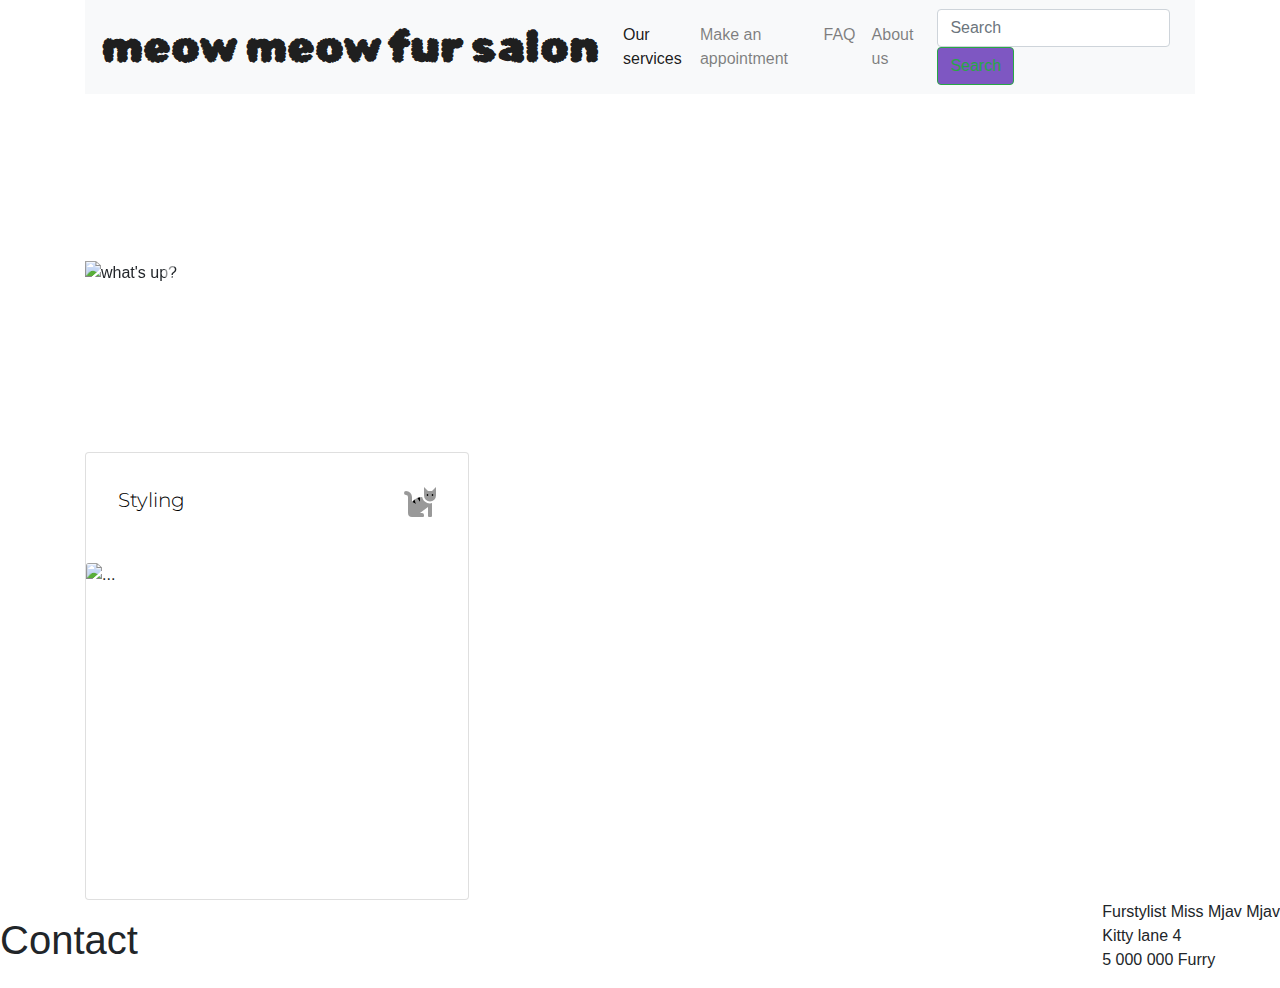
==== Fur salon-index.html @ 97cd06f6 "Add files via upload" ====
<!doctype html>
<html lang="en" xmlns="http://www.w3.org/1999/html" xmlns="http://www.w3.org/1999/html">
<head>
    <!-- Required meta tags -->
    <meta charset="utf-8">
    <meta name="viewport" content="width=device-width, initial-scale=1, shrink-to-fit=no">

    <!-- Bootstrap CSS -->
    <link rel="stylesheet" href="https://cdn.jsdelivr.net/npm/bootstrap@4.4.1/dist/css/bootstrap.min.css"
          integrity="sha384-Vkoo8x4CGsO3+Hhxv8T/Q5PaXtkKtu6ug5TOeNV6gBiFeWPGFN9MuhOf23Q9Ifjh" crossorigin="anonymous">
    <link rel="stylesheet" href="fur-salon.css" type="text/css">
    <link rel="preconnect" href="https://fonts.googleapis.com">
    <link rel="preconnect" href="https://fonts.gstatic.com" crossorigin>
    <link href="https://fonts.googleapis.com/css2?family=Red+Hat+Mono:wght@500&family=Rubik+Bubbles&display=swap"
          rel="stylesheet">
    <link rel="preconnect" href="https://fonts.googleapis.com">
    <link rel="preconnect" href="https://fonts.gstatic.com" crossorigin>
    <link href="https://fonts.googleapis.com/css2?family=Montserrat:ital,wght@0,100;0,200;0,300;0,400;0,500;0,600;0,700;0,800;1,100;1,200;1,300;1,400;1,500;1,600;1,700;1,800&display=swap"
          rel="stylesheet">

    <title>Meow meow fuur salon</title>
</head>
<body>
<div class="container">
    <nav class="navbar navbar-expand-lg navbar-light bg-light">
        <a class="navbar-brand logo " href="#">meow meow fur salon</a>
        <button class="navbar-toggler" type="button" data-toggle="collapse" data-target="#navbarSupportedContent"
                aria-controls="navbarSupportedContent" aria-expanded="false" aria-label="Toggle navigation">
            <span class="navbar-toggler-icon"></span>
        </button>

        <div class="collapse navbar-collapse" id="navbarSupportedContent">
            <ul class="navbar-nav flex-grow-1 justify-content-end mr-3">
                <li class="nav-item active">
                    <a class="nav-link" href="#"> Our services <span class="sr-only">(current)</span></a>
                </li>
                <li class="nav-item">
                    <a class="nav-link" href="#">Make an appointment</a>

                <li class="nav-item">
                    <a class="nav-link " href="#" tabindex="-1" aria-disabled="true">FAQ</a>

                </li>
                <li class="nav-item">
                    <a class="nav-link " href="#" tabindex="-1" aria-disabled="true">About us</a>
                </li>
            </ul>
            <form class="form-inline my-2 my-lg-0">
                <input class="form-control mr-sm-2" type="search" placeholder="Search" aria-label="Search">
                <button class="btn btn-outline-success my-2 my-sm-0 button-search" type="submit">Search</button>
            </form>
        </div>
    </nav>
    <div id="carouselExampleIndicators" class="carousel slide" data-ride="carousel">
        <ol class="carousel-indicators">
            <li data-target="#carouselExampleIndicators" data-slide-to="0" class="active"></li>
            <li data-target="#carouselExampleIndicators" data-slide-to="1"></li>
            <li data-target="#carouselExampleIndicators" data-slide-to="2"></li>
            <li data-target="#carouselExampleIndicators" data-slide-to="3"></li>
        </ol>
        <div class="carousel-inner">
            <div class="carousel-item active">
                <img src="https://images.unsplash.com/photo-1591871937573-74dbba515c4c?ixlib=rb-1.2.1&ixid=MnwxMjA3fDB8MHxleHBsb3JlLWZlZWR8NXx8fGVufDB8fHx8&auto=format&fit=crop&w=500&q=60"
                     class="d-block w-100" alt="what's up?">
            </div>
            <div class="carousel-item">
                <img src="https://images.unsplash.com/photo-1600489601447-81ce0b723d44?ixlib=rb-1.2.1&ixid=MnwxMjA3fDB8MHxwaG90by1wYWdlfHx8fGVufDB8fHx8&auto=format&fit=crop&w=1740&q=80"
                     class="d-block w-100" alt="kitten searching">
            </div>
            <div class="carousel-item">
                <img src="https://images.unsplash.com/photo-1513977055326-8ae6272d90a7?ixlib=rb-1.2.1&ixid=MnwxMjA3fDB8MHxleHBsb3JlLWZlZWR8MjB8fHxlbnwwfHx8fA%3D%3D&auto=format&fit=crop&w=500&q=60"
                     class="d-block w-100" alt="kitten at play">
            </div>
            <div class="carousel-item">
                <img src="https://images.unsplash.com/photo-1557166984-b00337652c94?ixlib=rb-1.2.1&ixid=MnwxMjA3fDB8MHxleHBsb3JlLWZlZWR8MTl8fHxlbnwwfHx8fA%3D%3D&auto=format&fit=crop&w=500&q=60"
                     class="d-block w-100" alt="grandiose kitten">
            </div>
        </div>
        <a class="carousel-control-prev" href="#carouselExampleIndicators" role="button" data-slide="prev">
            <span class="carousel-control-prev-icon" aria-hidden="true"></span>
            <span class="sr-only">Previous</span>
        </a>
        <a class="carousel-control-next" href="#carouselExampleIndicators" role="button" data-slide="next">
            <span class="carousel-control-next-icon" aria-hidden="true"></span>
            <span class="sr-only">Next</span>
        </a>
    </div>

    <div class="d-flex background">
        <div class="card" style="width: 24rem; height: 28rem;">
            <div class="d-flex justify-content-between card-services"><p class="card-text-header">Styling</p>
                <span class="icon d-flex justify-content-between"><svg xmlns="http://www.w3.org/2000/svg"
                                                                       viewBox="0 0 512 512"><!-- Font Awesome Pro 5.15.4 by @fontawesome - https://fontawesome.com License - https://fontawesome.com/license (Commercial License) --><defs><style>.fa-secondary {
                    opacity: .4
                }</style></defs><path
                        d="M448 96h-64l-64-64v134.4a96 96 0 0 0 192 0V32zm-72 80a16 16 0 1 1 16-16 16 16 0 0 1-16 16zm80 0a16 16 0 1 1 16-16 16 16 0 0 1-16 16zm-165.41 16a204.07 204.07 0 0 0-34.59 2.89V272l-43.15-64.73a183.93 183.93 0 0 0-44.37 26.17L192 304l-60.94-30.47L128 272v-80a96.1 96.1 0 0 0-96-96 32 32 0 0 0 0 64 32 32 0 0 1 32 32v256a64.06 64.06 0 0 0 64 64h176a16 16 0 0 0 16-16v-16a32 32 0 0 0-32-32h-32l128-96v144a16 16 0 0 0 16 16h32a16 16 0 0 0 16-16V289.86a126.78 126.78 0 0 1-32 4.54c-61.81 0-113.52-44.05-125.41-102.4z"
                        class="fa-secondary"/><path
                        d="M376 144a16 16 0 1 0 16 16 16 16 0 0 0-16-16zm80 0a16 16 0 1 0 16 16 16 16 0 0 0-16-16zM131.06 273.53L192 304l-23.52-70.56a192.06 192.06 0 0 0-37.42 40.09zM256 272v-77.11a198.62 198.62 0 0 0-43.15 12.38z"
                        class="fa-primary"/></svg>
            </span>
            </div>
            <img src="https://images.unsplash.com/photo-1526336024174-e58f5cdd8e13?ixlib=rb-1.2.1&ixid=MnwxMjA3fDB8MHxwaG90by1wYWdlfHx8fGVufDB8fHx8&auto=format&fit=crop&w=774&q=80"
                 class="card-img-top" alt="...">
        </div>

    </div>
</div>
</div>
<div class="footer d-flex">
    <h1>Contact</h1>
    <p>Furstylist Miss Mjav Mjav<br>
        Kitty lane 4<br>
        5 000 000 Furry
    </p>
</div>
</div>

<script src="https://code.jquery.com/jquery-3.4.1.slim.min.js"
        integrity="sha384-J6qa4849blE2+poT4WnyKhv5vZF5SrPo0iEjwBvKU7imGFAV0wwj1yYfoRSJoZ+n"
        crossorigin="anonymous"></script>
<script src="https://cdn.jsdelivr.net/npm/popper.js@1.16.0/dist/umd/popper.min.js"
        integrity="sha384-Q6E9RHvbIyZFJoft+2mJbHaEWldlvI9IOYy5n3zV9zzTtmI3UksdQRVvoxMfooAo"
        crossorigin="anonymous"></script>
<script src="https://cdn.jsdelivr.net/npm/bootstrap@4.4.1/dist/js/bootstrap.min.js"
        integrity="sha384-wfSDF2E50Y2D1uUdj0O3uMBJnjuUD4Ih7YwaYd1iqfktj0Uod8GCExl3Og8ifwB6"
        crossorigin="anonymous"></script>
</body>
</html>
---- fur-salon.css ----
:root{
    --main bg-color: violet;
}
.container {
    height: 100vh;
    display: flex;
    flex-direction: column;
    justify-content: space-between;
}
.logo{
    font-family: "Rubik Bubbles";
    font-size: 45px;
}
.button-search{
    background-color: #7E57C2;
}
.background{
    background-color: var(--main bg-color);
}
.card-text-header{
    font-family: Montserrat, sans-serif;
    font-weight: 300;
    font-size: 20px;
    color: black;
}
.card-services{
    padding: 2rem;
}
.icon{
    width: 2rem;
    height: 2rem;
}
.footer {
    display: flex;
    justify-content: space-between;
    align-content: space-around;
    align-items: center;
}
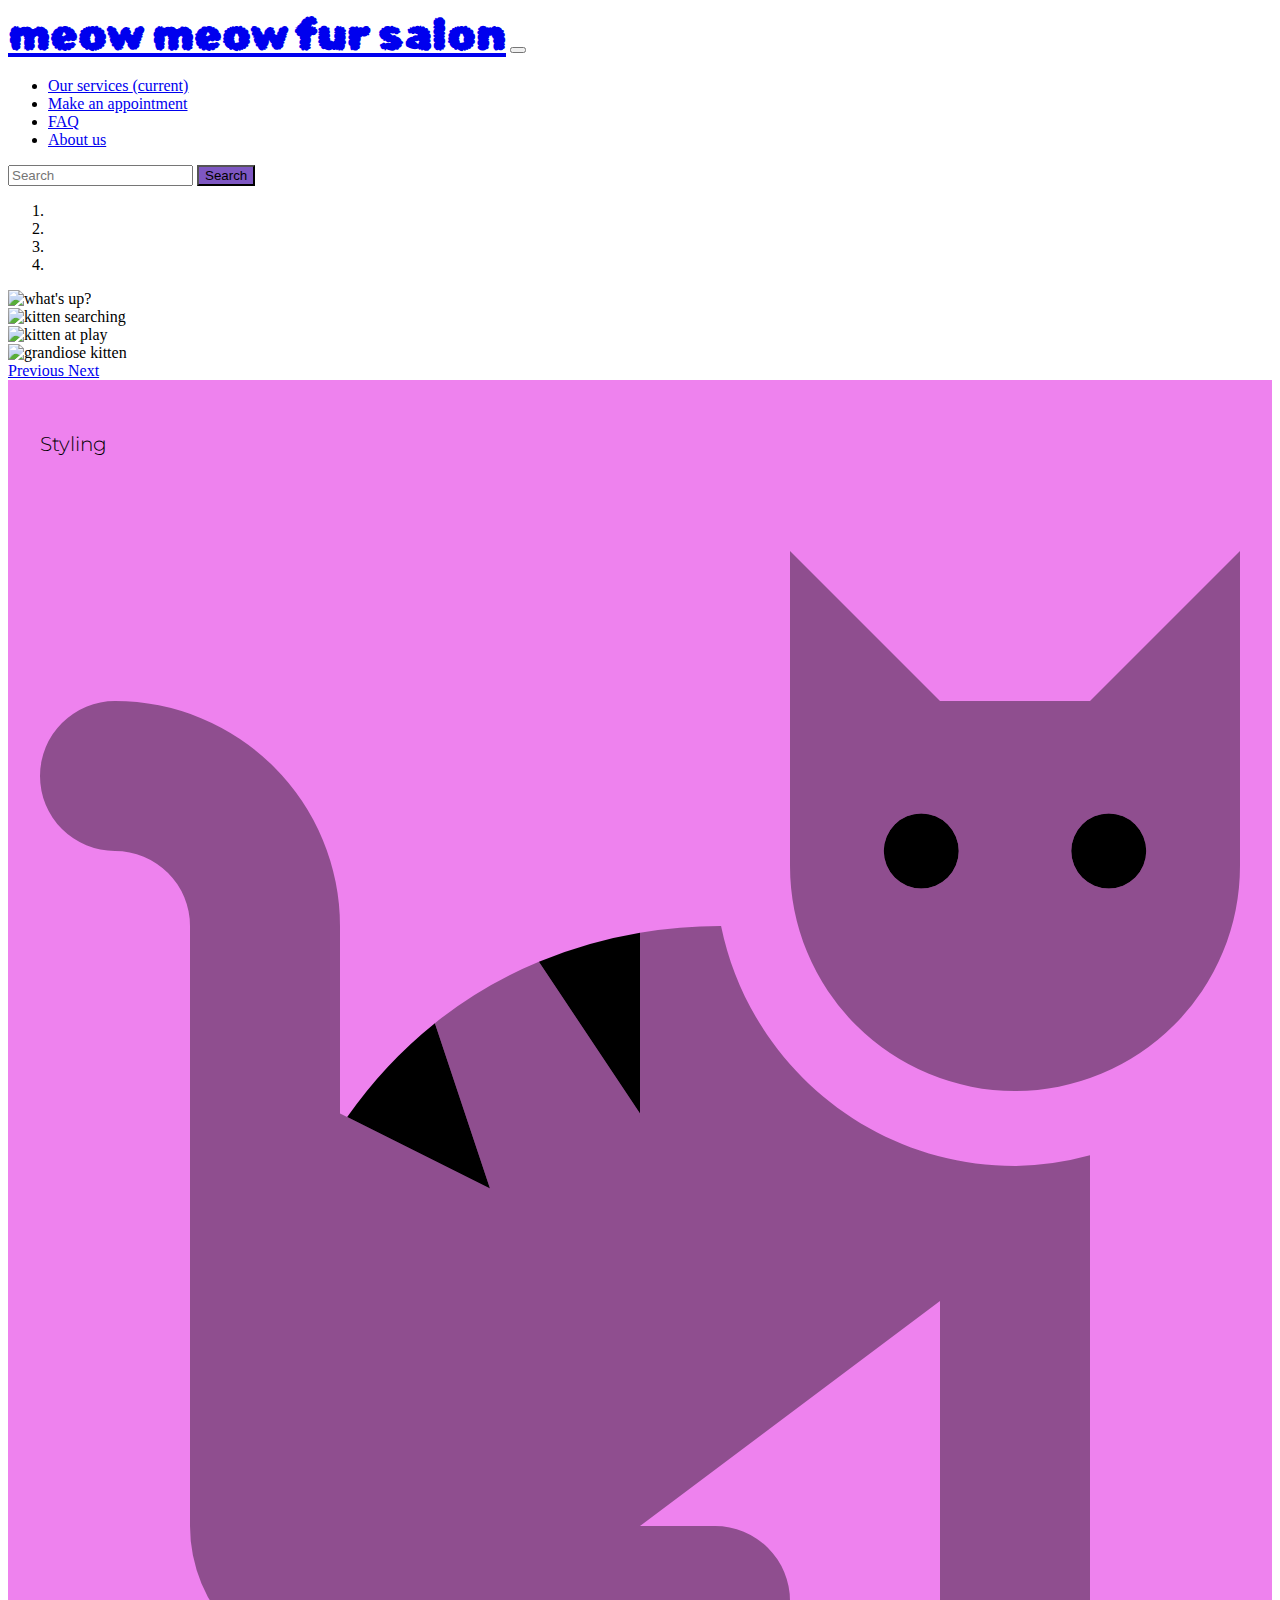
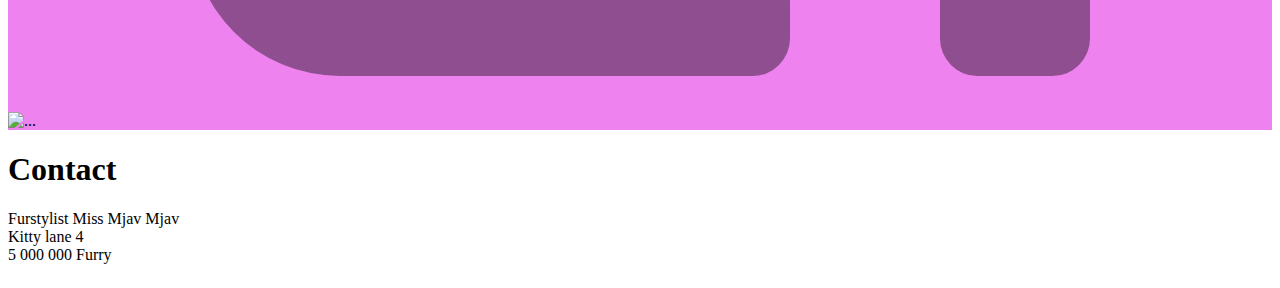
==== commit fbe18423: "Refactored CSS containers and updated bootstrap" ====
--- a/Fur salon-index.html
+++ b/Fur salon-index.html
@@ -6,8 +6,8 @@
     <meta name="viewport" content="width=device-width, initial-scale=1, shrink-to-fit=no">
 
     <!-- Bootstrap CSS -->
-    <link rel="stylesheet" href="https://cdn.jsdelivr.net/npm/bootstrap@4.4.1/dist/css/bootstrap.min.css"
-          integrity="sha384-Vkoo8x4CGsO3+Hhxv8T/Q5PaXtkKtu6ug5TOeNV6gBiFeWPGFN9MuhOf23Q9Ifjh" crossorigin="anonymous">
+    <link href="https://cdn.jsdelivr.net/npm/bootstrap@5.1.3/dist/css/bootstrap.min.css" rel="stylesheet" integrity="sha384-1BmE4kWBq78iYhFldvKuhfTAU6auU8tT94WrHftjDbrCEXSU1oBoqyl2QvZ6jIW3" crossorigin="anonymous">
+
     <link rel="stylesheet" href="fur-salon.css" type="text/css">
     <link rel="preconnect" href="https://fonts.googleapis.com">
     <link rel="preconnect" href="https://fonts.gstatic.com" crossorigin>
@@ -28,7 +28,6 @@
                 aria-controls="navbarSupportedContent" aria-expanded="false" aria-label="Toggle navigation">
             <span class="navbar-toggler-icon"></span>
         </button>
-
         <div class="collapse navbar-collapse" id="navbarSupportedContent">
             <ul class="navbar-nav flex-grow-1 justify-content-end mr-3">
                 <li class="nav-item active">
@@ -51,6 +50,8 @@
             </form>
         </div>
     </nav>
+</div>
+<div class="container">
     <div id="carouselExampleIndicators" class="carousel slide" data-ride="carousel">
         <ol class="carousel-indicators">
             <li data-target="#carouselExampleIndicators" data-slide-to="0" class="active"></li>
@@ -85,9 +86,10 @@
             <span class="sr-only">Next</span>
         </a>
     </div>
-
+</div>
+<div class="container">
     <div class="d-flex background">
-        <div class="card" style="width: 24rem; height: 28rem;">
+        <div class="card" style="">
             <div class="d-flex justify-content-between card-services"><p class="card-text-header">Styling</p>
                 <span class="icon d-flex justify-content-between"><svg xmlns="http://www.w3.org/2000/svg"
                                                                        viewBox="0 0 512 512"><!-- Font Awesome Pro 5.15.4 by @fontawesome - https://fontawesome.com License - https://fontawesome.com/license (Commercial License) --><defs><style>.fa-secondary {
@@ -97,7 +99,7 @@
                         class="fa-secondary"/><path
                         d="M376 144a16 16 0 1 0 16 16 16 16 0 0 0-16-16zm80 0a16 16 0 1 0 16 16 16 16 0 0 0-16-16zM131.06 273.53L192 304l-23.52-70.56a192.06 192.06 0 0 0-37.42 40.09zM256 272v-77.11a198.62 198.62 0 0 0-43.15 12.38z"
                         class="fa-primary"/></svg>
-            </span>
+                </span>
             </div>
             <img src="https://images.unsplash.com/photo-1526336024174-e58f5cdd8e13?ixlib=rb-1.2.1&ixid=MnwxMjA3fDB8MHxwaG90by1wYWdlfHx8fGVufDB8fHx8&auto=format&fit=crop&w=774&q=80"
                  class="card-img-top" alt="...">
@@ -105,14 +107,16 @@
 
     </div>
 </div>
-</div>
-<div class="footer d-flex">
-    <h1>Contact</h1>
-    <p>Furstylist Miss Mjav Mjav<br>
-        Kitty lane 4<br>
-        5 000 000 Furry
-    </p>
-</div>
+<div class="footer">
+    <div class="container">
+        <div class="d-flex justify-content-between">
+            <h1>Contact</h1>
+            <p>Furstylist Miss Mjav Mjav<br>
+                Kitty lane 4<br>
+                5 000 000 Furry
+            </p>
+        </div>
+    </div>
 </div>
 
 <script src="https://code.jquery.com/jquery-3.4.1.slim.min.js"
@@ -125,4 +129,4 @@
         integrity="sha384-wfSDF2E50Y2D1uUdj0O3uMBJnjuUD4Ih7YwaYd1iqfktj0Uod8GCExl3Og8ifwB6"
         crossorigin="anonymous"></script>
 </body>
-</html>+</html>
--- a/fur-salon.css
+++ b/fur-salon.css
@@ -1,21 +1,23 @@
 :root{
-    --main bg-color: violet;
+    --main-bg-color: violet;
 }
-.container {
-    height: 100vh;
-    display: flex;
-    flex-direction: column;
-    justify-content: space-between;
-}
+
+/*.container {*/
+/*    height: 100vh;*/
+/*    display: flex;*/
+/*    flex-direction: column;*/
+/*    justify-content: space-between;*/
+/*}*/
+
 .logo{
-    font-family: "Rubik Bubbles";
+    font-family: "Rubik Bubbles", serif;
     font-size: 45px;
 }
 .button-search{
     background-color: #7E57C2;
 }
 .background{
-    background-color: var(--main bg-color);
+    background-color: var(--main-bg-color);
 }
 .card-text-header{
     font-family: Montserrat, sans-serif;
@@ -35,4 +37,8 @@
     justify-content: space-between;
     align-content: space-around;
     align-items: center;
-}+}
+.card-img-top {
+    width: 24rem;
+    height: 28rem;
+}
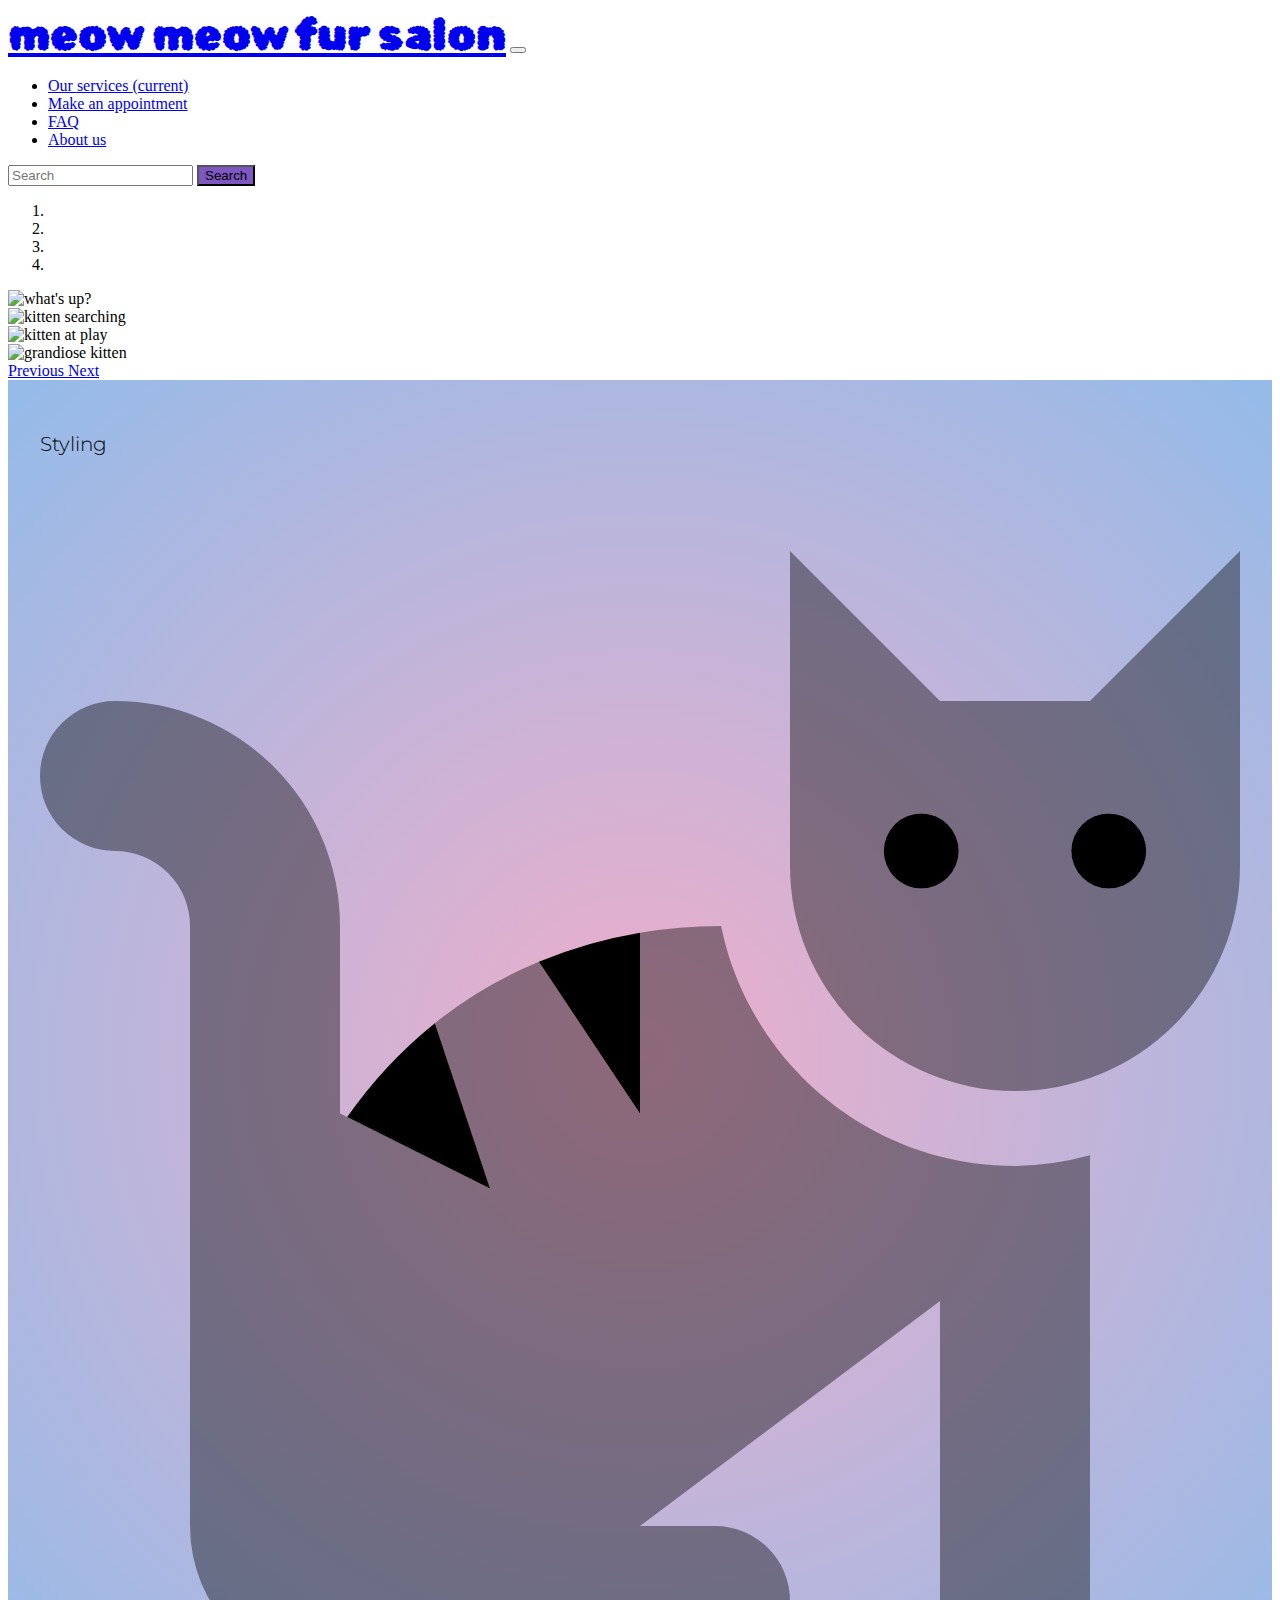
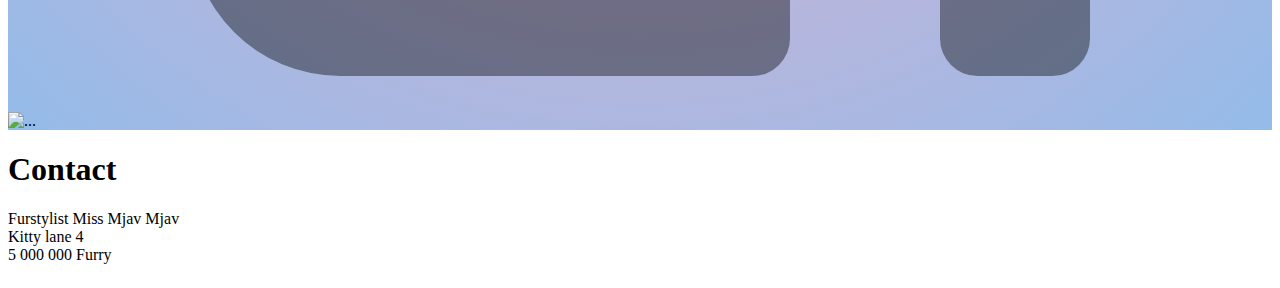
==== commit 9b6487df: "edited background color" ====
--- a/Fur salon-index.html
+++ b/Fur salon-index.html
@@ -6,7 +6,8 @@
     <meta name="viewport" content="width=device-width, initial-scale=1, shrink-to-fit=no">
 
     <!-- Bootstrap CSS -->
-    <link href="https://cdn.jsdelivr.net/npm/bootstrap@5.1.3/dist/css/bootstrap.min.css" rel="stylesheet" integrity="sha384-1BmE4kWBq78iYhFldvKuhfTAU6auU8tT94WrHftjDbrCEXSU1oBoqyl2QvZ6jIW3" crossorigin="anonymous">
+    <link href="https://cdn.jsdelivr.net/npm/bootstrap@5.1.3/dist/css/bootstrap.min.css" rel="stylesheet"
+          integrity="sha384-1BmE4kWBq78iYhFldvKuhfTAU6auU8tT94WrHftjDbrCEXSU1oBoqyl2QvZ6jIW3" crossorigin="anonymous">
 
     <link rel="stylesheet" href="fur-salon.css" type="text/css">
     <link rel="preconnect" href="https://fonts.googleapis.com">
@@ -21,7 +22,7 @@
     <title>Meow meow fuur salon</title>
 </head>
 <body>
-<div class="container">
+<div class="container-fluid">
     <nav class="navbar navbar-expand-lg navbar-light bg-light">
         <a class="navbar-brand logo " href="#">meow meow fur salon</a>
         <button class="navbar-toggler" type="button" data-toggle="collapse" data-target="#navbarSupportedContent"
@@ -87,8 +88,8 @@
         </a>
     </div>
 </div>
-<div class="container">
-    <div class="d-flex background">
+<div class="container-fluid background">
+    <div class="d-flex">
         <div class="card" style="">
             <div class="d-flex justify-content-between card-services"><p class="card-text-header">Styling</p>
                 <span class="icon d-flex justify-content-between"><svg xmlns="http://www.w3.org/2000/svg"
@@ -107,7 +108,7 @@
 
     </div>
 </div>
-<div class="footer">
+<div class="footer bg-success">
     <div class="container">
         <div class="d-flex justify-content-between">
             <h1>Contact</h1>
--- a/fur-salon.css
+++ b/fur-salon.css
@@ -1,4 +1,4 @@
-:root{
+:root {
     --main-bg-color: violet;
 }
 
@@ -9,35 +9,43 @@
 /*    justify-content: space-between;*/
 /*}*/
 
-.logo{
+.logo {
     font-family: "Rubik Bubbles", serif;
     font-size: 45px;
 }
-.button-search{
+
+.button-search {
     background-color: #7E57C2;
 }
-.background{
-    background-color: var(--main-bg-color);
+
+.background {
+    background: rgb(238, 174, 202);
+    background: radial-gradient(circle, rgba(238, 174, 202, 1) 0%, rgba(148, 187, 233, 1) 100%);
 }
-.card-text-header{
+
+.card-text-header {
     font-family: Montserrat, sans-serif;
     font-weight: 300;
     font-size: 20px;
     color: black;
 }
-.card-services{
+
+.card-services {
     padding: 2rem;
 }
-.icon{
+
+.icon {
     width: 2rem;
     height: 2rem;
 }
+
 .footer {
     display: flex;
     justify-content: space-between;
     align-content: space-around;
     align-items: center;
 }
+
 .card-img-top {
     width: 24rem;
     height: 28rem;
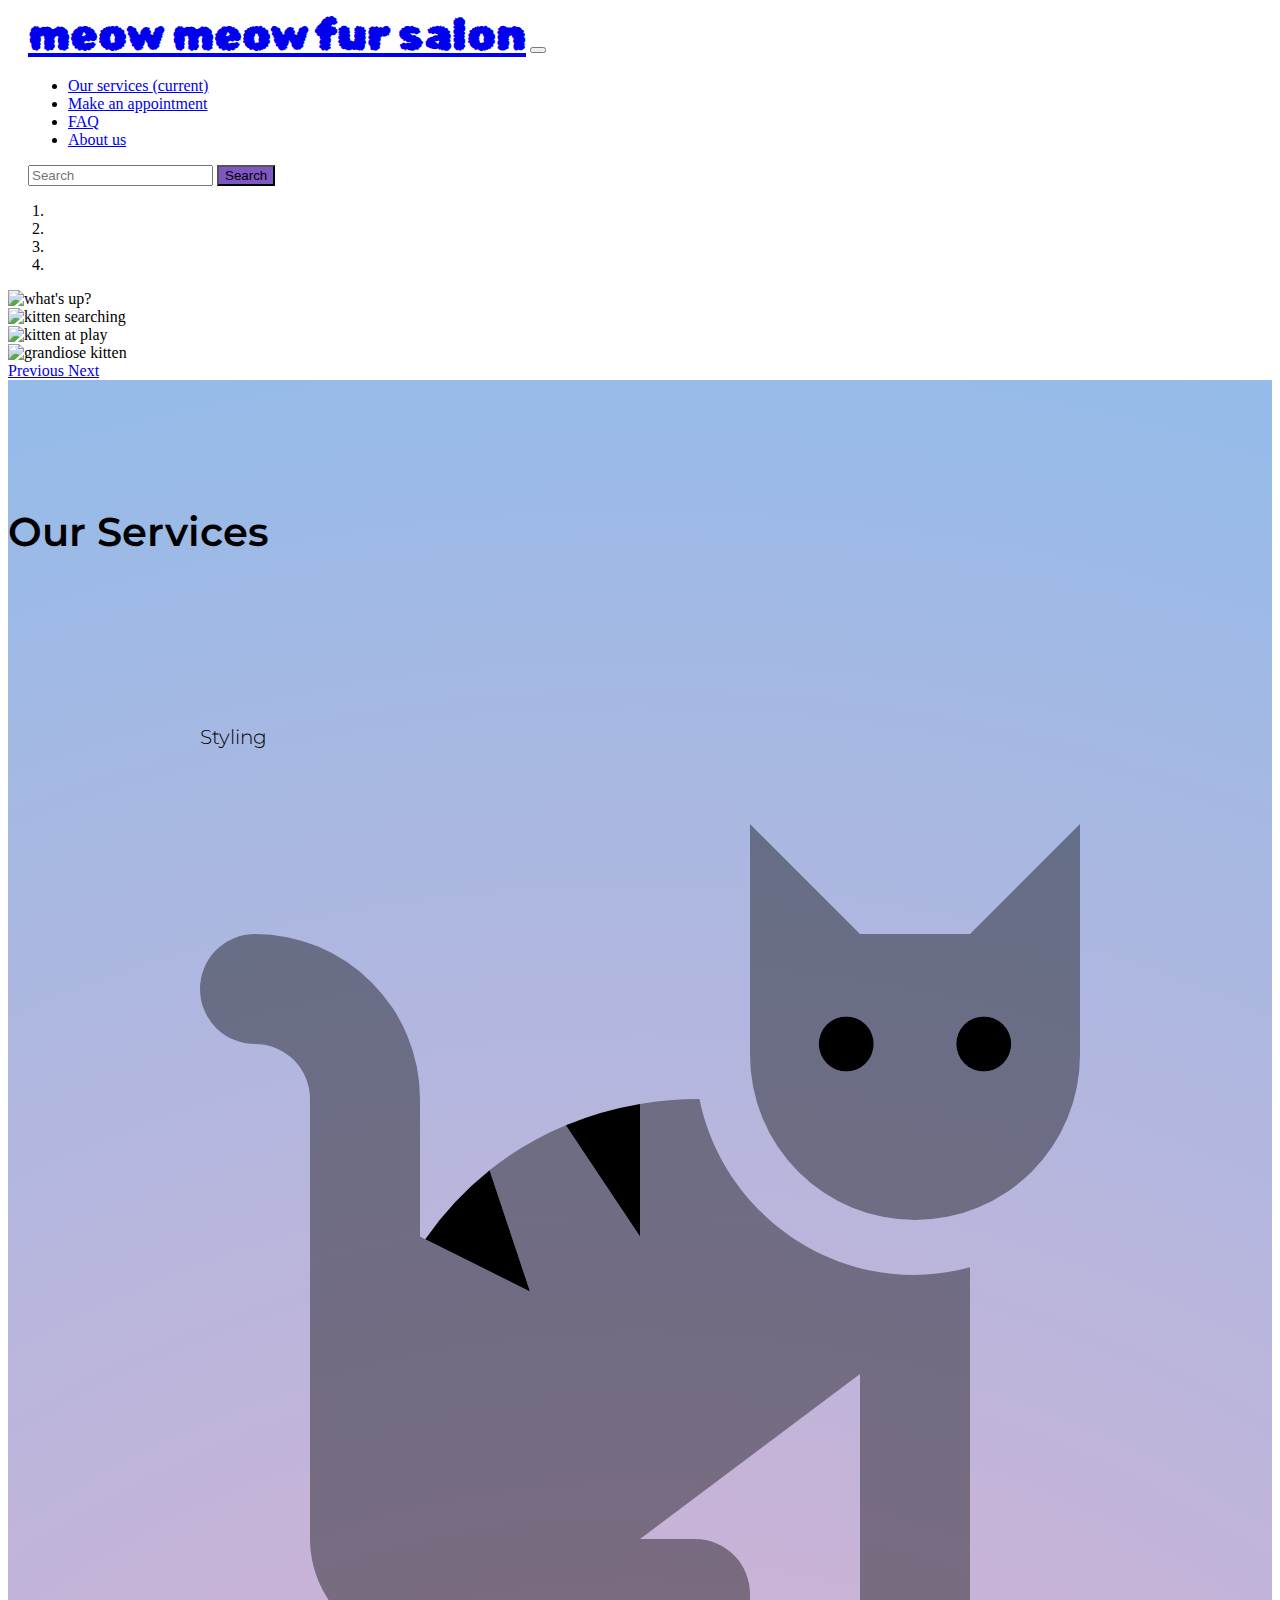
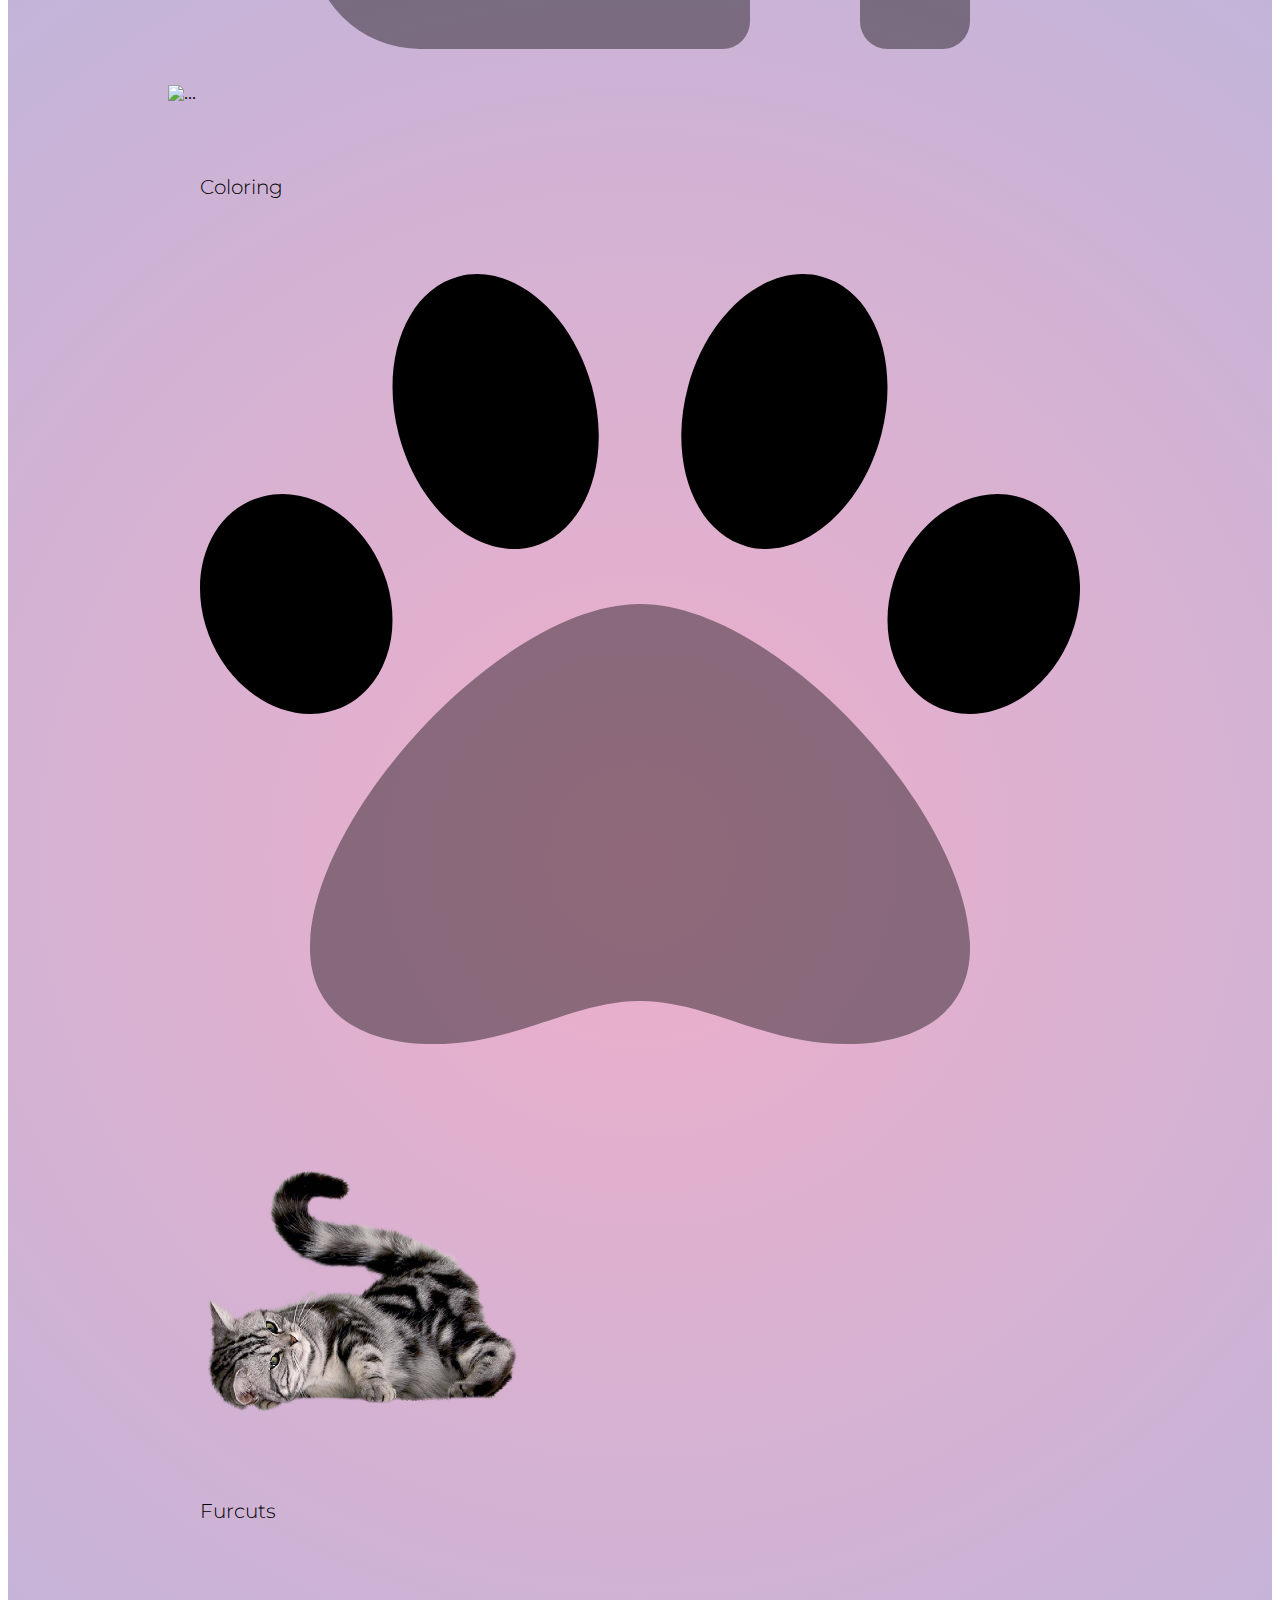
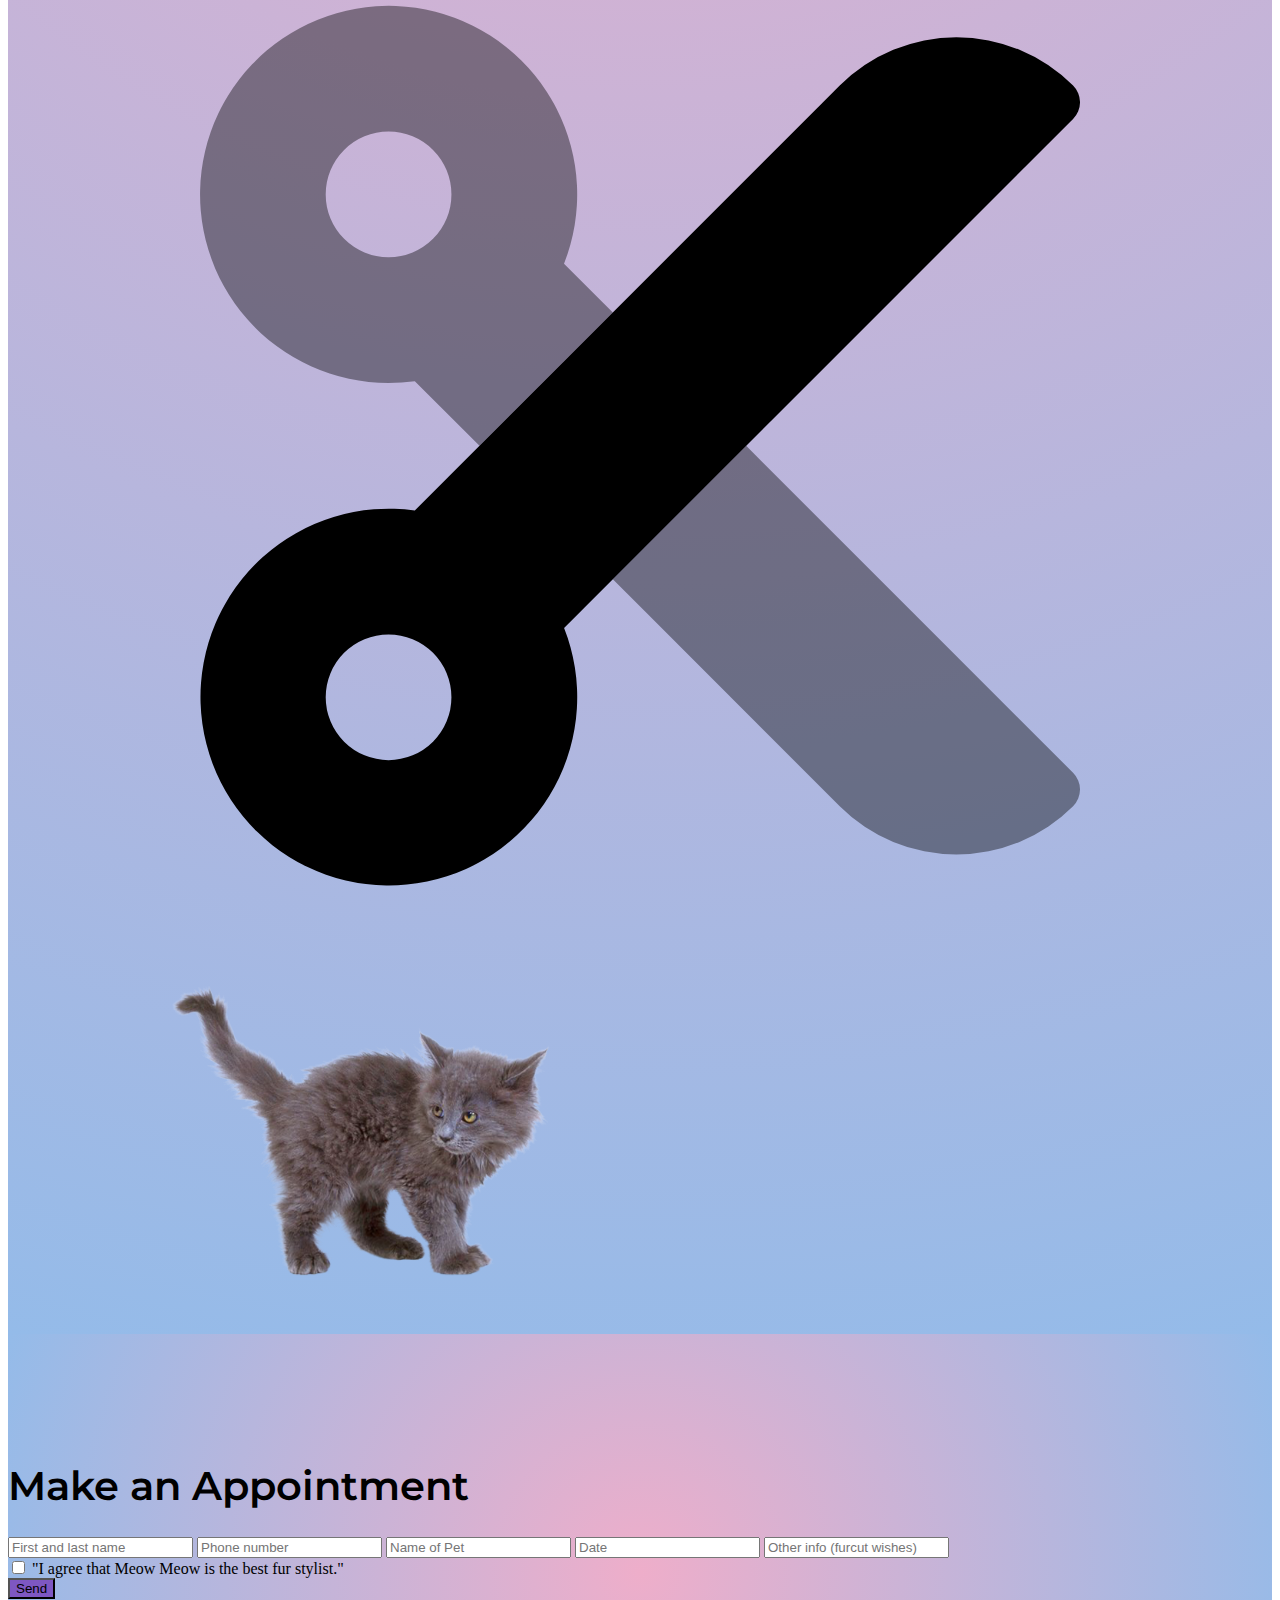
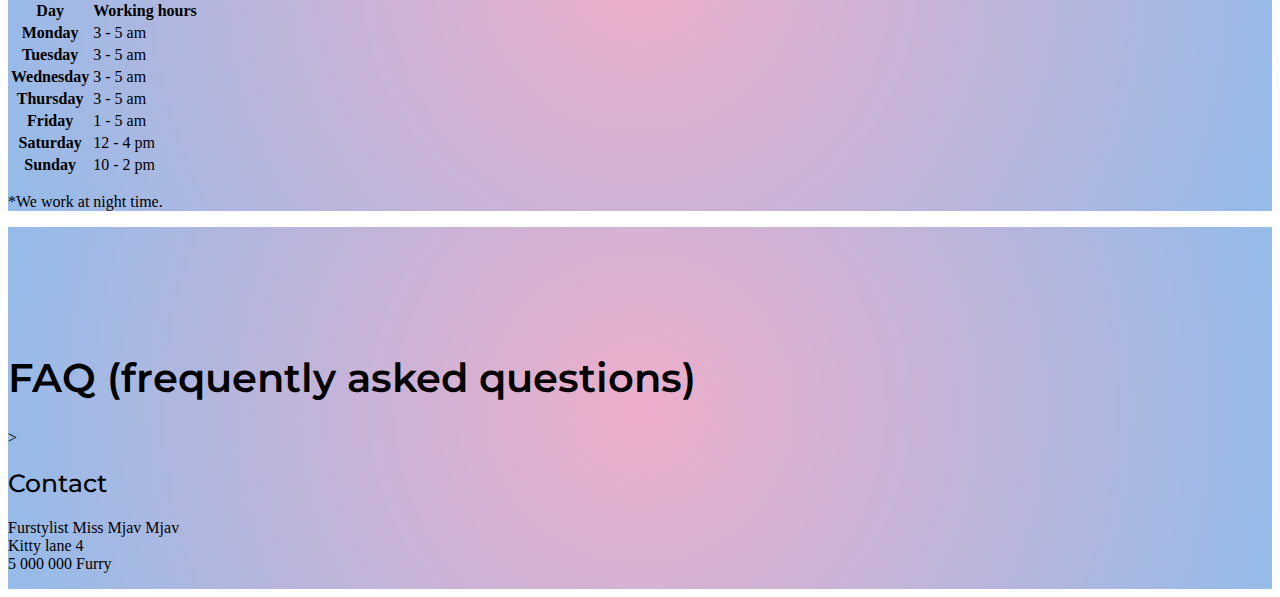
==== commit 753b9d86: "For inspection" ====
--- a/Fur salon-index.html
+++ b/Fur salon-index.html
@@ -23,7 +23,7 @@
 </head>
 <body>
 <div class="container-fluid">
-    <nav class="navbar navbar-expand-lg navbar-light bg-light">
+    <nav class="navbar navbar-expand-lg navbar-light bg-light navbar-custom">
         <a class="navbar-brand logo " href="#">meow meow fur salon</a>
         <button class="navbar-toggler" type="button" data-toggle="collapse" data-target="#navbarSupportedContent"
                 aria-controls="navbarSupportedContent" aria-expanded="false" aria-label="Toggle navigation">
@@ -45,14 +45,14 @@
                     <a class="nav-link " href="#" tabindex="-1" aria-disabled="true">About us</a>
                 </li>
             </ul>
-            <form class="form-inline my-2 my-lg-0">
+            <form class="form-inline my-2 my-lg-0 d-flex">
                 <input class="form-control mr-sm-2" type="search" placeholder="Search" aria-label="Search">
                 <button class="btn btn-outline-success my-2 my-sm-0 button-search" type="submit">Search</button>
             </form>
         </div>
     </nav>
 </div>
-<div class="container">
+<div class="">
     <div id="carouselExampleIndicators" class="carousel slide" data-ride="carousel">
         <ol class="carousel-indicators">
             <li data-target="#carouselExampleIndicators" data-slide-to="0" class="active"></li>
@@ -89,8 +89,11 @@
     </div>
 </div>
 <div class="container-fluid background">
-    <div class="d-flex">
-        <div class="card" style="">
+    <div class="d-flex justify-content-center" style="padding-top: 100px">
+        <h1 class="header-text">Our Services</h1>
+    </div>
+    <div class="d-flex justify-content-between align-items-top our-services">
+        <div class="card" style="padding: 10px">
             <div class="d-flex justify-content-between card-services"><p class="card-text-header">Styling</p>
                 <span class="icon d-flex justify-content-between"><svg xmlns="http://www.w3.org/2000/svg"
                                                                        viewBox="0 0 512 512"><!-- Font Awesome Pro 5.15.4 by @fontawesome - https://fontawesome.com License - https://fontawesome.com/license (Commercial License) --><defs><style>.fa-secondary {
@@ -102,32 +105,134 @@
                         class="fa-primary"/></svg>
                 </span>
             </div>
-            <img src="https://images.unsplash.com/photo-1526336024174-e58f5cdd8e13?ixlib=rb-1.2.1&ixid=MnwxMjA3fDB8MHxwaG90by1wYWdlfHx8fGVufDB8fHx8&auto=format&fit=crop&w=774&q=80"
+            <img src="images/2cd43b_a8d30d3b48ed429691669d831da0832c_mv2_d_2138_1959_s_2.png"
                  class="card-img-top" alt="...">
         </div>
-
-    </div>
-</div>
-<div class="footer bg-success">
-    <div class="container">
-        <div class="d-flex justify-content-between">
-            <h1>Contact</h1>
-            <p>Furstylist Miss Mjav Mjav<br>
-                Kitty lane 4<br>
-                5 000 000 Furry
-            </p>
-        </div>
-    </div>
-</div>
-
-<script src="https://code.jquery.com/jquery-3.4.1.slim.min.js"
-        integrity="sha384-J6qa4849blE2+poT4WnyKhv5vZF5SrPo0iEjwBvKU7imGFAV0wwj1yYfoRSJoZ+n"
-        crossorigin="anonymous"></script>
-<script src="https://cdn.jsdelivr.net/npm/popper.js@1.16.0/dist/umd/popper.min.js"
-        integrity="sha384-Q6E9RHvbIyZFJoft+2mJbHaEWldlvI9IOYy5n3zV9zzTtmI3UksdQRVvoxMfooAo"
-        crossorigin="anonymous"></script>
-<script src="https://cdn.jsdelivr.net/npm/bootstrap@4.4.1/dist/js/bootstrap.min.js"
-        integrity="sha384-wfSDF2E50Y2D1uUdj0O3uMBJnjuUD4Ih7YwaYd1iqfktj0Uod8GCExl3Og8ifwB6"
-        crossorigin="anonymous"></script>
+        <div class="card" style="padding: 10px">
+            <div class="d-flex justify-content-between card-services"><p class="card-text-header">Coloring</p>
+                <span class="icon d-flex justify-content-between">
+                    <svg xmlns="http://www.w3.org/2000/svg" viewBox="0 0 512 512"><defs><style>.fa-secondary {
+                        opacity: .4
+                    }</style></defs><path
+                            d="M448 424.26c0 34.9-26.81 55.75-71.74 55.75-48.41 0-80.75-25.08-120.26-25.08-39.17 0-71.42 25.08-120.26 25.08C90.82 480 64 459.16 64 424.26 64 346.77 176.6 224 256 224s192 122.77 192 200.26z"
+                            class="fa-secondary"/><path
+                            d="M474.84 161.28c-29.12-7-61.15 15.48-71.56 50.13s4.77 68.38 33.89 75.34 61.15-15.48 71.56-50.13-4.73-68.38-33.89-75.34zm-437.67 0C8.05 168.23-7.12 202 3.28 236.61s42.44 57.09 71.56 50.13 44.29-40.69 33.89-75.34-42.44-57.09-71.56-50.13zm113.4-127.89c-30.94 8.14-46.42 49.94-34.58 93.36s46.53 72 77.46 63.87 46.42-49.94 34.55-93.36-46.49-72.01-77.43-63.87zm210.88 0c-30.94-8.15-65.62 20.45-77.45 63.87s3.64 85.22 34.58 93.36 65.62-20.45 77.46-63.87-3.65-85.21-34.59-93.36z"
+                            class="fa-primary"/></svg>
+                </span>
+            </div>
+            <img src="images/2cd43b_dace4f1afa444d2391e72a5099668221_mv2.png"
+                 class="card-img-top" alt="This is a cat">
+        </div>
+        <div class="card" style="padding: 10px">
+            <div class="d-flex justify-content-between card-services"><p class="card-text-header">Furcuts</p>
+                <span class="icon d-flex justify-content-between">
+                    <svg xmlns="http://www.w3.org/2000/svg" viewBox="0 0 448 512"><defs><style>.fa-secondary {
+                        opacity: .4
+                    }</style></defs><path
+                            d="M96 224a96.49 96.49 0 0 0 13.36-.93L142.29 256l67.88-67.88-24.85-24.86A96 96 0 1 0 96 224zm0-128a32 32 0 1 1-32 32 32 32 0 0 1 32-32zm348.48 326.43a12 12 0 0 1 0 17 84 84 0 0 1-118.79 0L210.17 323.88 278.06 256z"
+                            class="fa-secondary"/><path
+                            d="M444.48 89.57a12 12 0 0 0 0-17 84 84 0 0 0-118.79 0L109.36 288.93a95.9 95.9 0 1 0 76 59.81zM96 416a32 32 0 1 1 32-32 32 32 0 0 1-32 32z"
+                            class="fa-primary"/></svg>
+                </span>
+            </div>
+            <img src="images/2cd43b_8ef5bbae50bc48f39000dfb1707d211b_mv2.png"
+                 class="card-img-top" alt="This is a cat">
+        </div>
+    </div>
+</div>
+<div class="container-fluid background">
+    <div class="d-flex justify-content-center flex-wrap" style="padding-top: 100px">
+
+            <h1 class="header-text">Make an Appointment</h1>
+        <div class="break"></div>
+        <div class="d-flex  flex-column justify-content-start align-items-center">
+            <input calss="form-info" type="text" placeholder="First and last name">
+            <input calss="form-info" type="text" placeholder="Phone number">
+            <input calss="form-info" type="text" placeholder="Name of Pet">
+            <input calss="form-info" type="text" placeholder="Date">
+            <input calss="form-info" type="text" placeholder="Other info (furcut wishes)">
+            <div class="col-12">
+                <input type="checkbox">
+                "I agree that Meow Meow is the best fur stylist."
+            </div>
+            <button type="button" class="btn btn-primary button-search">Send</button>
+        </div>
+        <div class="">
+            <table class="table">
+                <thead>
+                <tr>
+                    <th scope="col">Day</th>
+                    <th scope="col">Working hours</th>
+                </tr>
+                </thead>
+                <tbody>
+                <tr>
+                    <th scope="row">Monday</th>
+                    <td>3 - 5 am</td>
+
+                </tr>
+                <tr>
+                    <th scope="row">Tuesday</th>
+                    <td>3 - 5 am</td>
+
+                </tr>
+                <tr>
+                    <th scope="row">Wednesday</th>
+                    <td>3 - 5 am</td>
+
+                </tr>
+                <tr>
+                    <th scope="row">Thursday</th>
+                    <td>3 - 5 am</td>
+
+                </tr>
+                <tr>
+                    <th scope="row">Friday</th>
+                    <td>1 - 5 am</td>
+
+                </tr>
+                <tr>
+                    <th scope="row">Saturday</th>
+                    <td>12 - 4 pm</td>
+
+                </tr>
+                <tr>
+                    <th scope="row">Sunday</th>
+                    <td>10 - 2 pm</td>
+
+                </tr>
+                </tbody>
+            </table>
+            <p>*We work at night time.</p>
+        </div>
+    </div>
+</div>
+<div class="container-fluid background">
+    <div class="d-flex justify-content-center" style="padding-top: 100px">
+        <h1 class="header-text">FAQ (frequently asked questions)</h1>>
+
+
+    </div>
+    <div class="footer bg-success">
+        <div class="container">
+            <div class="d-flex justify-content-between">
+                <h2 class="header-text-2">Contact</h2>
+                <p>Furstylist Miss Mjav Mjav<br>
+                    Kitty lane 4<br>
+                    5 000 000 Furry
+                </p>
+            </div>
+        </div>
+    </div>
+
+    <script src="https://code.jquery.com/jquery-3.4.1.slim.min.js"
+            integrity="sha384-J6qa4849blE2+poT4WnyKhv5vZF5SrPo0iEjwBvKU7imGFAV0wwj1yYfoRSJoZ+n"
+            crossorigin="anonymous"></script>
+    <script src="https://cdn.jsdelivr.net/npm/popper.js@1.16.0/dist/umd/popper.min.js"
+            integrity="sha384-Q6E9RHvbIyZFJoft+2mJbHaEWldlvI9IOYy5n3zV9zzTtmI3UksdQRVvoxMfooAo"
+            crossorigin="anonymous"></script>
+    <script src="https://cdn.jsdelivr.net/npm/bootstrap@4.4.1/dist/js/bootstrap.min.js"
+            integrity="sha384-wfSDF2E50Y2D1uUdj0O3uMBJnjuUD4Ih7YwaYd1iqfktj0Uod8GCExl3Og8ifwB6"
+            crossorigin="anonymous"></script>
 </body>
 </html>
--- a/fur-salon.css
+++ b/fur-salon.css
@@ -8,6 +8,11 @@
 /*    flex-direction: column;*/
 /*    justify-content: space-between;*/
 /*}*/
+
+.navbar-custom {
+    padding-left: 20px;
+    padding-right: 20px;
+}
 
 .logo {
     font-family: "Rubik Bubbles", serif;
@@ -21,6 +26,17 @@
 .background {
     background: rgb(238, 174, 202);
     background: radial-gradient(circle, rgba(238, 174, 202, 1) 0%, rgba(148, 187, 233, 1) 100%);
+}
+
+.our-services {
+    padding: 80px 150px 40px 150px;
+}
+
+.header-text {
+    font-family: Montserrat, sans-serif;
+    font-weight: 600;
+    font-size: 40px;
+    color: black;
 }
 
 .card-text-header {
@@ -39,14 +55,29 @@
     height: 2rem;
 }
 
+
+.card-img-top {
+    width: 24rem;
+    height: auto;
+}
+
+.header-text-2 {
+    font-family: Montserrat, sans-serif;
+    font-weight: 500;
+    font-size: 25px;
+    color: black;
+}
+
+.form-info {
+    font-family: Montserrat, sans-serif;
+    font-weight: 100;
+    font-size: 10px;
+    color: black;
+}
+
 .footer {
     display: flex;
     justify-content: space-between;
     align-content: space-around;
     align-items: center;
-}
-
-.card-img-top {
-    width: 24rem;
-    height: 28rem;
-}
+}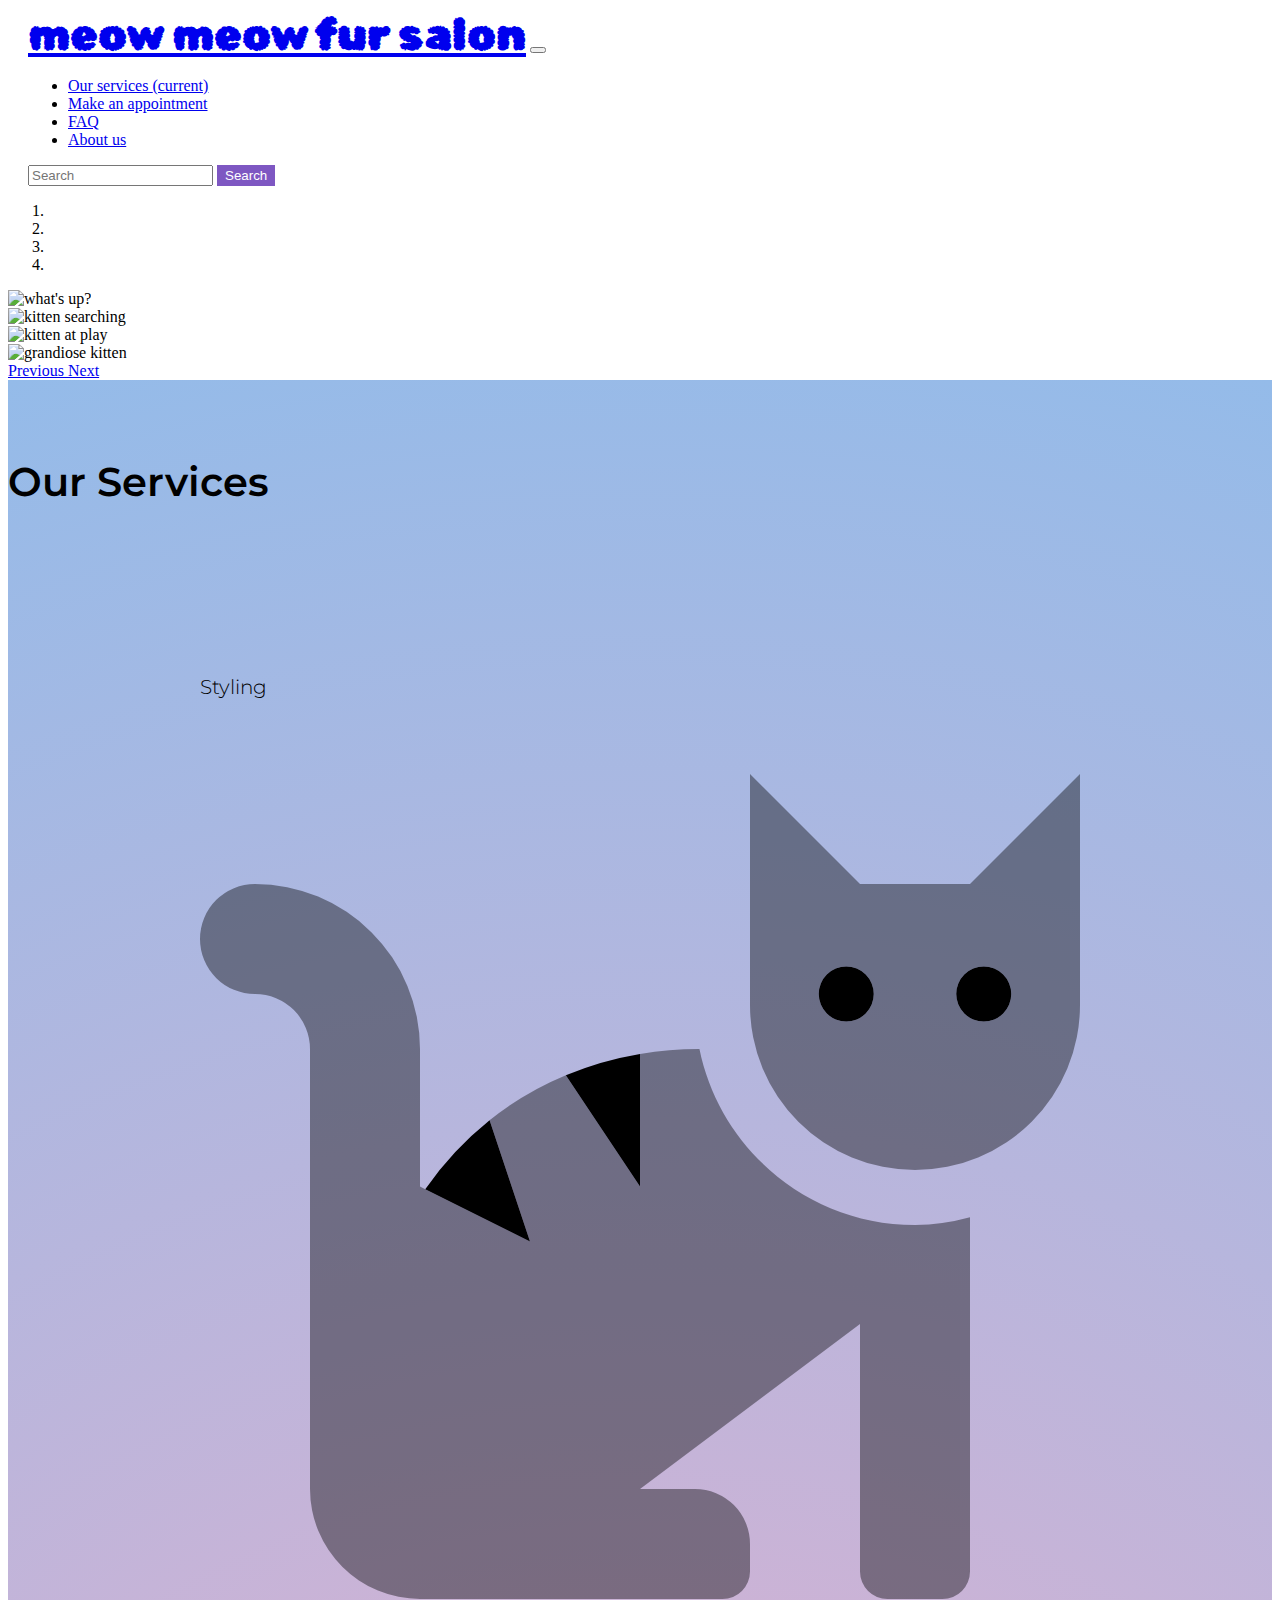
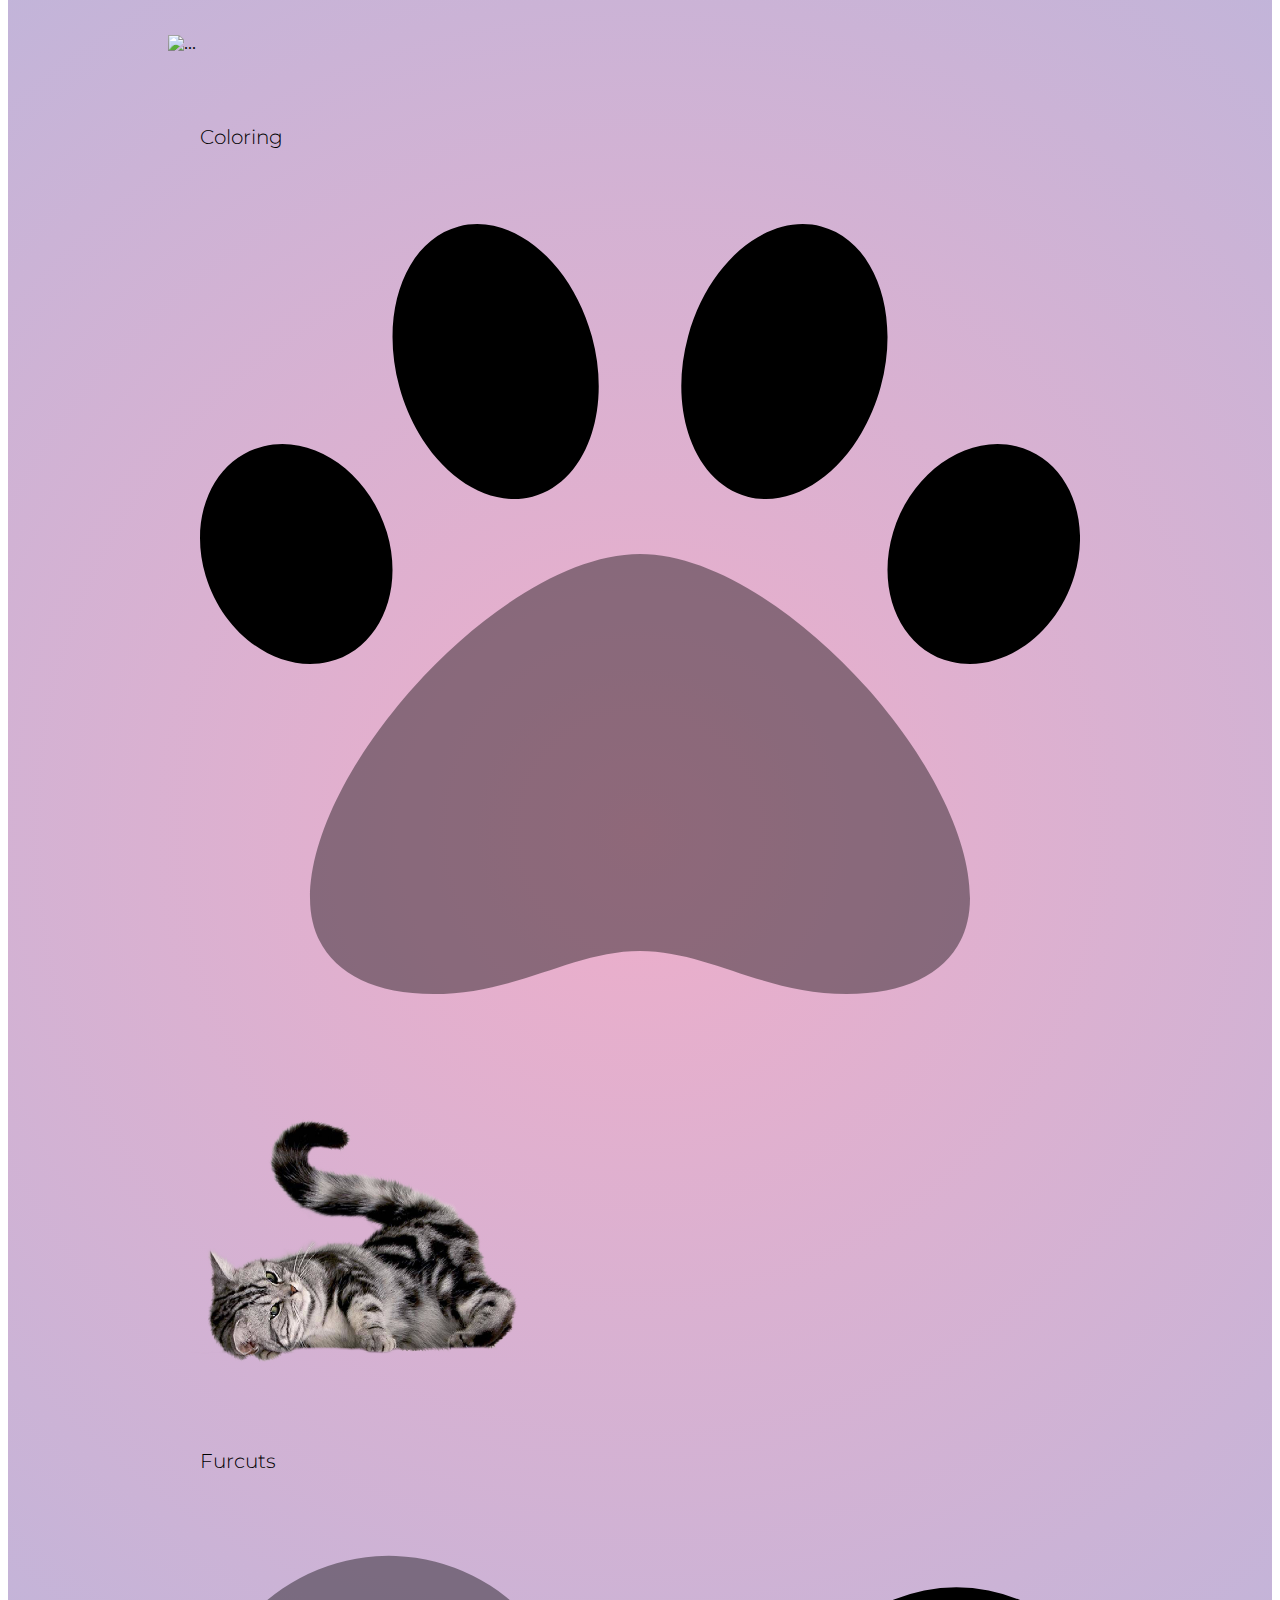
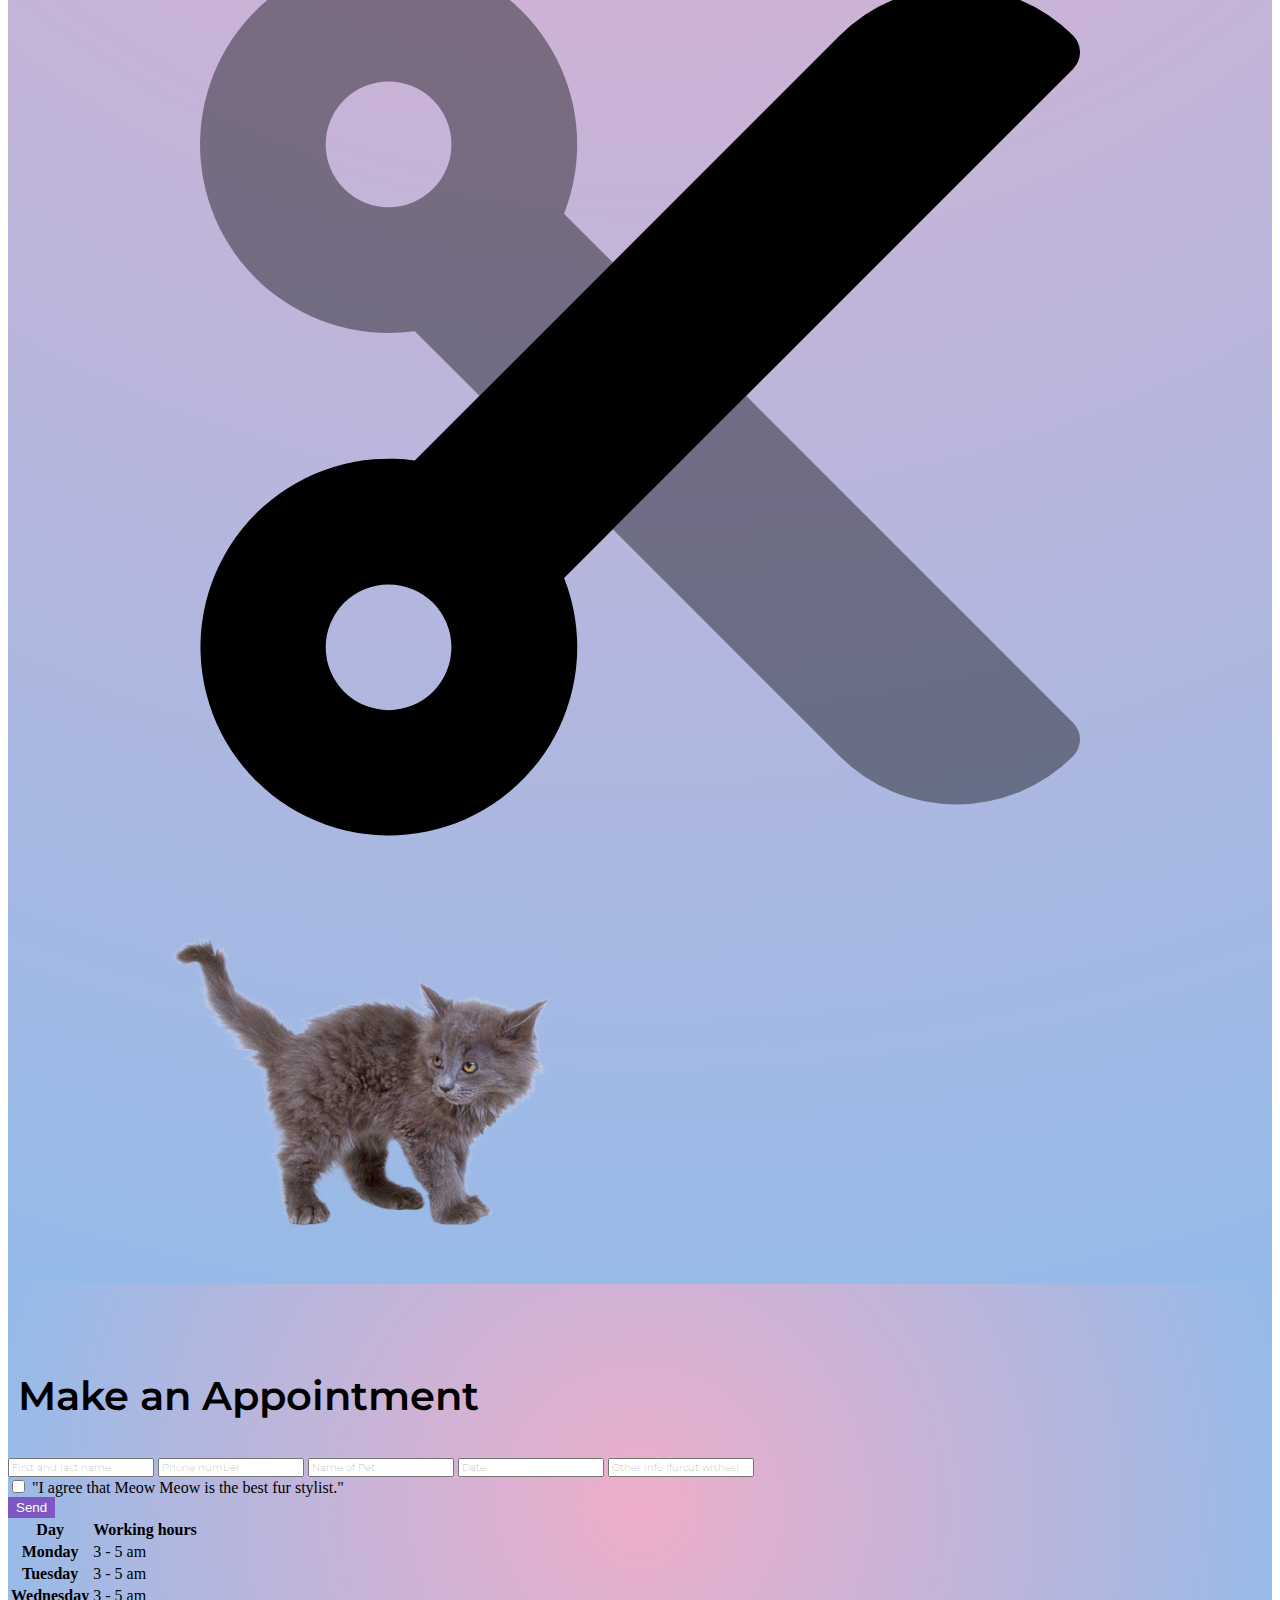
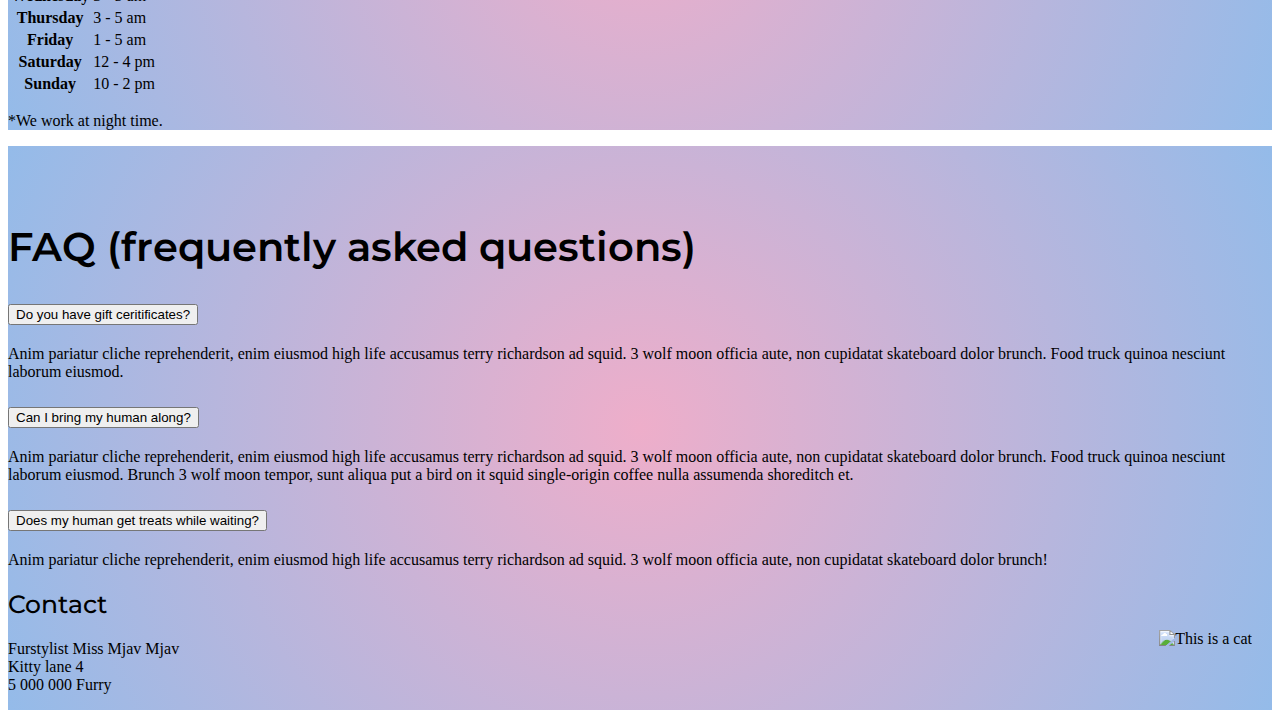
==== commit 563f8b0d: "partial, not yet done." ====
--- a/Fur salon-index.html
+++ b/Fur salon-index.html
@@ -89,7 +89,7 @@
     </div>
 </div>
 <div class="container-fluid background">
-    <div class="d-flex justify-content-center" style="padding-top: 100px">
+    <div class="d-flex justify-content-center" style="padding-top: 50px">
         <h1 class="header-text">Our Services</h1>
     </div>
     <div class="d-flex justify-content-between align-items-top our-services">
@@ -141,16 +141,16 @@
     </div>
 </div>
 <div class="container-fluid background">
-    <div class="d-flex justify-content-center flex-wrap" style="padding-top: 100px">
-
-            <h1 class="header-text">Make an Appointment</h1>
+    <div class="d-flex justify-content-center flex-wrap" style="padding-top: 50px">
+
+        <h1 class="header-text w-100 text-center" style="padding: 10px">Make an Appointment</h1>
         <div class="break"></div>
         <div class="d-flex  flex-column justify-content-start align-items-center">
-            <input calss="form-info" type="text" placeholder="First and last name">
-            <input calss="form-info" type="text" placeholder="Phone number">
-            <input calss="form-info" type="text" placeholder="Name of Pet">
-            <input calss="form-info" type="text" placeholder="Date">
-            <input calss="form-info" type="text" placeholder="Other info (furcut wishes)">
+            <input class="form-info" type="text" placeholder="First and last name">
+            <input class="form-info" type="text" placeholder="Phone number">
+            <input class="form-info" type="text" placeholder="Name of Pet">
+            <input class="form-info" type="text" placeholder="Date">
+            <input class="form-info" type="text" placeholder="Other info (furcut wishes)">
             <div class="col-12">
                 <input type="checkbox">
                 "I agree that Meow Meow is the best fur stylist."
@@ -208,19 +208,80 @@
     </div>
 </div>
 <div class="container-fluid background">
-    <div class="d-flex justify-content-center" style="padding-top: 100px">
-        <h1 class="header-text">FAQ (frequently asked questions)</h1>>
-
-
-    </div>
+    <div class="d-flex justify-content-center" style="padding-top: 50px">
+        <h1 class="header-text w-100 text-center">FAQ (frequently asked questions)</h1>
+        <div class="accordion w-100" id="accordionExample">
+            <div class="card">
+                <div class="card-header" id="headingOne">
+                    <h2 class="mb-0">
+                        <button class="btn btn-link" type="button" data-toggle="collapse" data-target="#collapseOne"
+                                aria-expanded="true" aria-controls="collapseOne">
+                            Do you have gift ceritificates?
+                        </button>
+                    </h2>
+                </div>
+
+                <div id="collapseOne" class="collapse show" aria-labelledby="headingOne"
+                     data-parent="#accordionExample">
+                    <div class="card-body">
+                        Anim pariatur cliche reprehenderit, enim eiusmod high life accusamus terry richardson ad squid.
+                        3 wolf moon officia aute, non cupidatat skateboard dolor brunch. Food truck quinoa nesciunt
+                        laborum eiusmod.
+                    </div>
+                </div>
+            </div>
+            <div class="card">
+                <div class="card-header" id="headingTwo">
+                    <h2 class="mb-0">
+                        <button class="btn btn-link collapsed" type="button" data-toggle="collapse"
+                                data-target="#collapseTwo" aria-expanded="false" aria-controls="collapseTwo">
+                            Can I bring my human along?
+                        </button>
+                    </h2>
+                </div>
+                <div id="collapseTwo" class="collapse" aria-labelledby="headingTwo" data-parent="#accordionExample">
+                    <div class="card-body">
+                        Anim pariatur cliche reprehenderit, enim eiusmod high life accusamus terry richardson ad squid.
+                        3 wolf moon officia aute, non cupidatat skateboard dolor brunch. Food truck quinoa nesciunt
+                        laborum eiusmod. Brunch 3 wolf moon tempor, sunt aliqua put a bird on it squid single-origin
+                        coffee nulla assumenda shoreditch et.
+                    </div>
+                </div>
+            </div>
+            <div class="card">
+                <div class="card-header" id="headingThree">
+                    <h2 class="mb-0">
+                        <button class="btn btn-link collapsed" type="button" data-toggle="collapse"
+                                data-target="#collapseThree" aria-expanded="false" aria-controls="collapseThree">
+                            Does my human get treats while waiting?
+                        </button>
+                    </h2>
+                </div>
+                <div id="collapseThree" class="collapse" aria-labelledby="headingThree" data-parent="#accordionExample">
+                    <div class="card-body">
+                        Anim pariatur cliche reprehenderit, enim eiusmod high life accusamus terry richardson ad squid.
+                        3 wolf moon officia aute, non cupidatat skateboard dolor brunch!
+                    </div>
+                </div>
+            </div>
+        </div>
+    </div>
+
     <div class="footer bg-success">
         <div class="container">
-            <div class="d-flex justify-content-between">
+            <div class="d-flex justify-content-start">
                 <h2 class="header-text-2">Contact</h2>
                 <p>Furstylist Miss Mjav Mjav<br>
                     Kitty lane 4<br>
                     5 000 000 Furry
                 </p>
+            </div>
+
+        </div>
+        <div class="container" style="padding: 20px">
+            <div class="d-flex justify-content-start">
+                <img src="https://images.unsplash.com/photo-1526336024174-e58f5cdd8e13?ixlib=rb-1.2.1&ixid=MnwxMjA3fDB8MHxwaG90by1wYWdlfHx8fGVufDB8fHx8&auto=format&fit=crop&w=774&q=80"
+                     class="footer-img-middle" alt="This is a cat">
             </div>
         </div>
     </div>
--- a/fur-salon.css
+++ b/fur-salon.css
@@ -20,7 +20,12 @@
 }
 
 .button-search {
+    color: white;
+    border-color: transparent;
     background-color: #7E57C2;
+}
+.button-search:hover{
+    background-color:purple;
 }
 
 .background {
@@ -72,7 +77,7 @@
     font-family: Montserrat, sans-serif;
     font-weight: 100;
     font-size: 10px;
-    color: black;
+    color: #7E57C2;
 }
 
 .footer {
@@ -80,4 +85,7 @@
     justify-content: space-between;
     align-content: space-around;
     align-items: center;
+}
+.footer-img-middle{
+    width:100px;
 }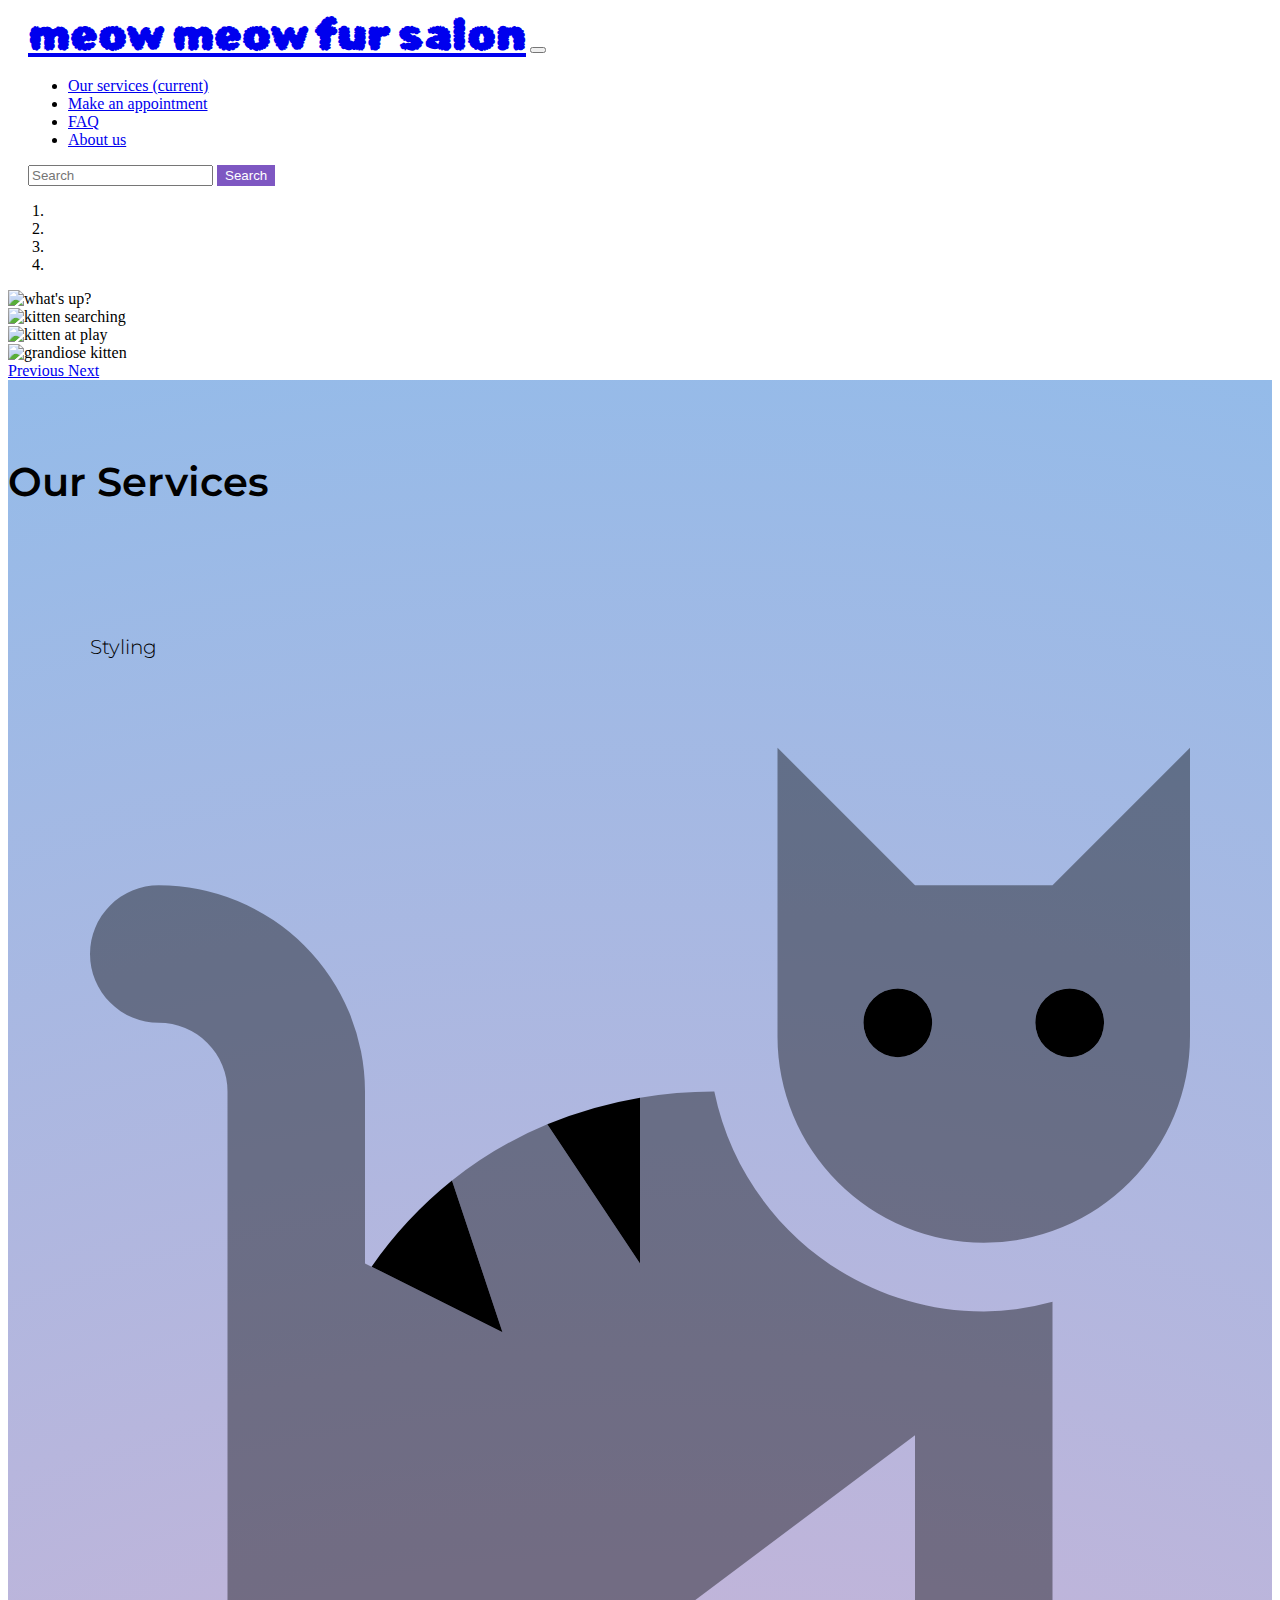
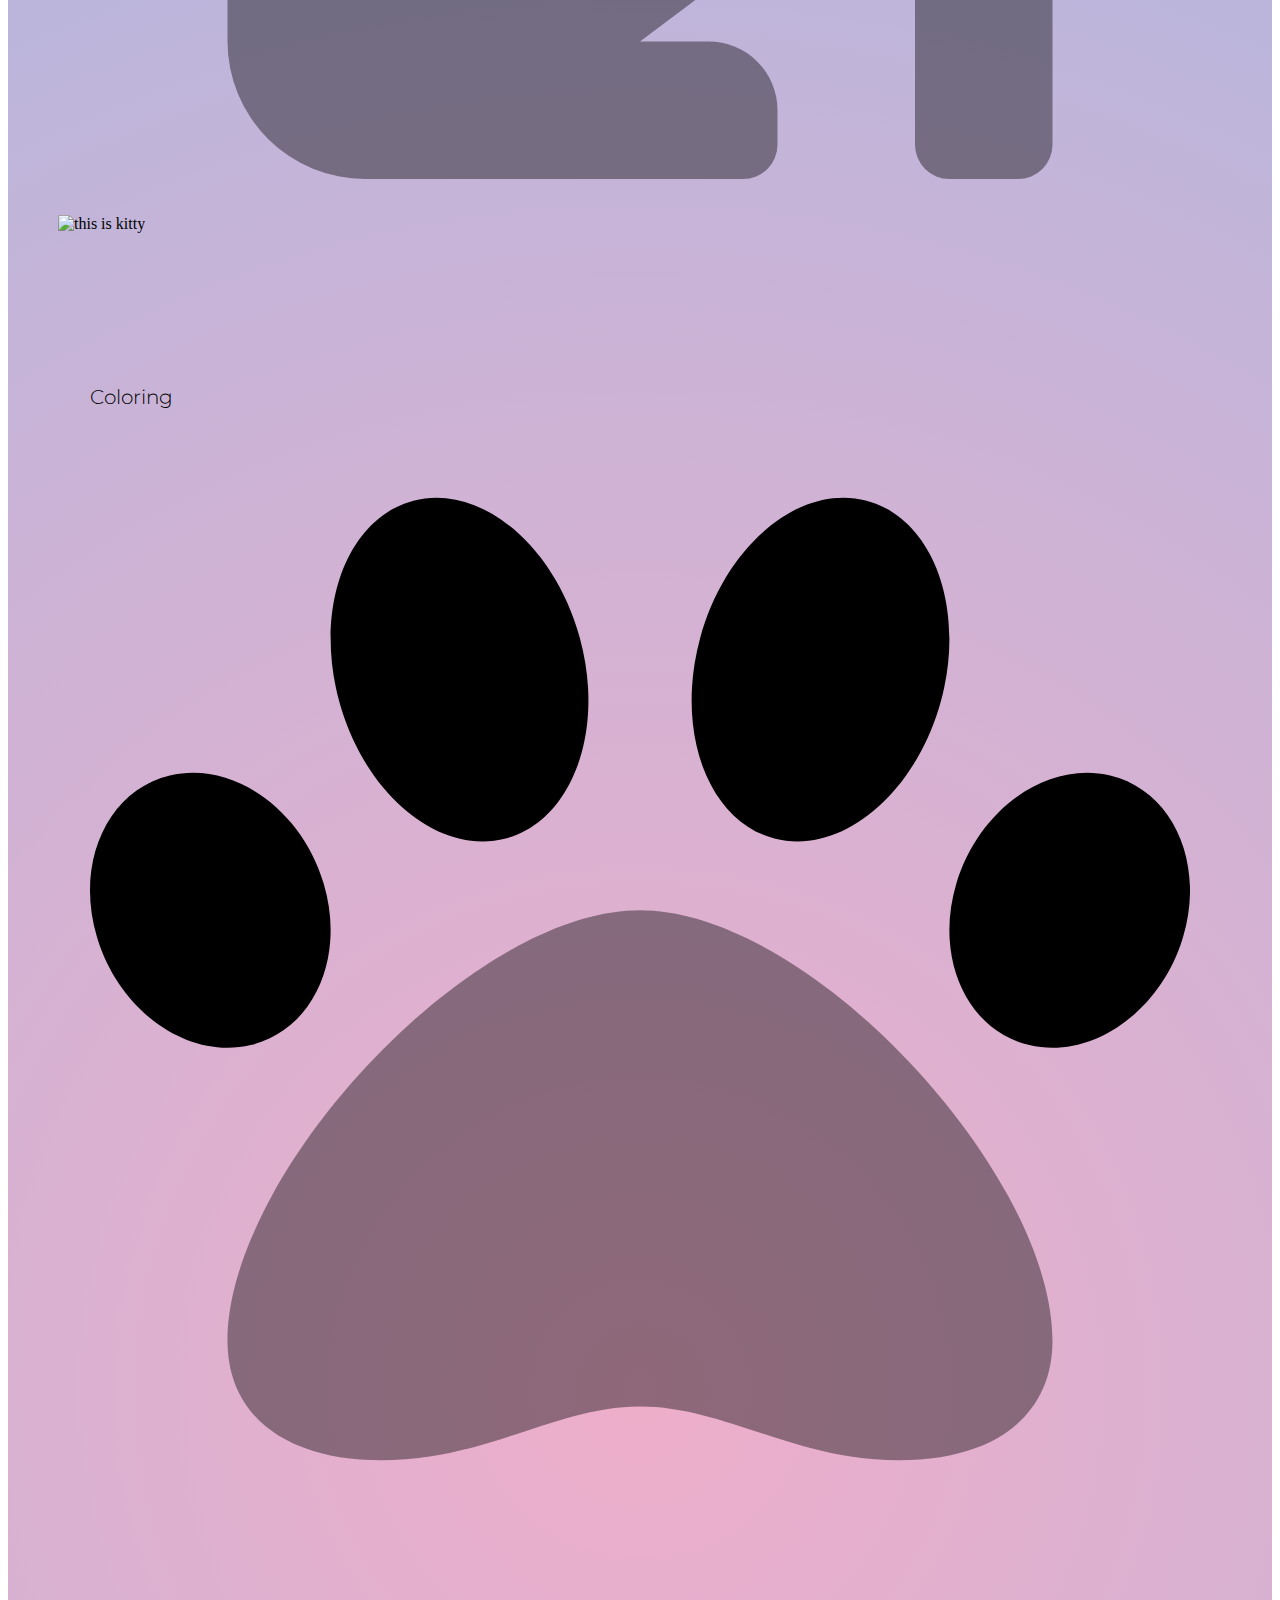
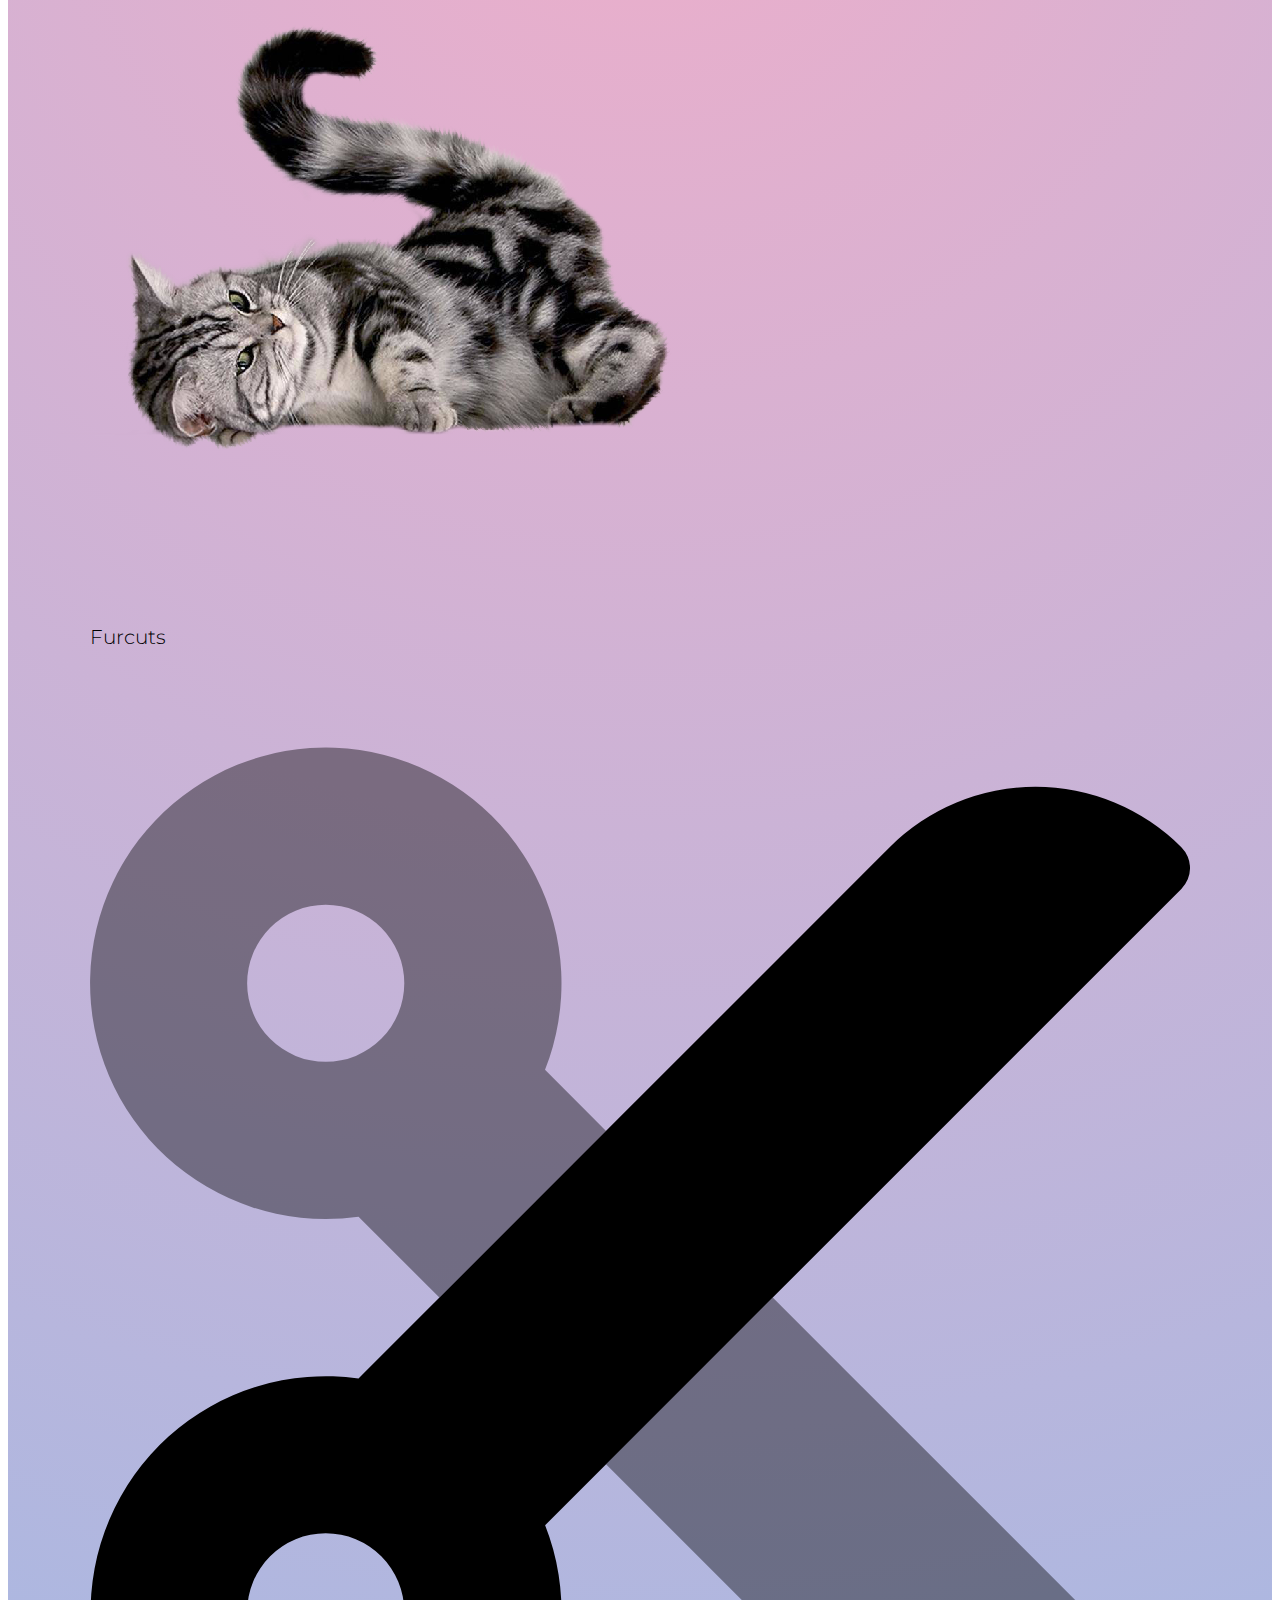
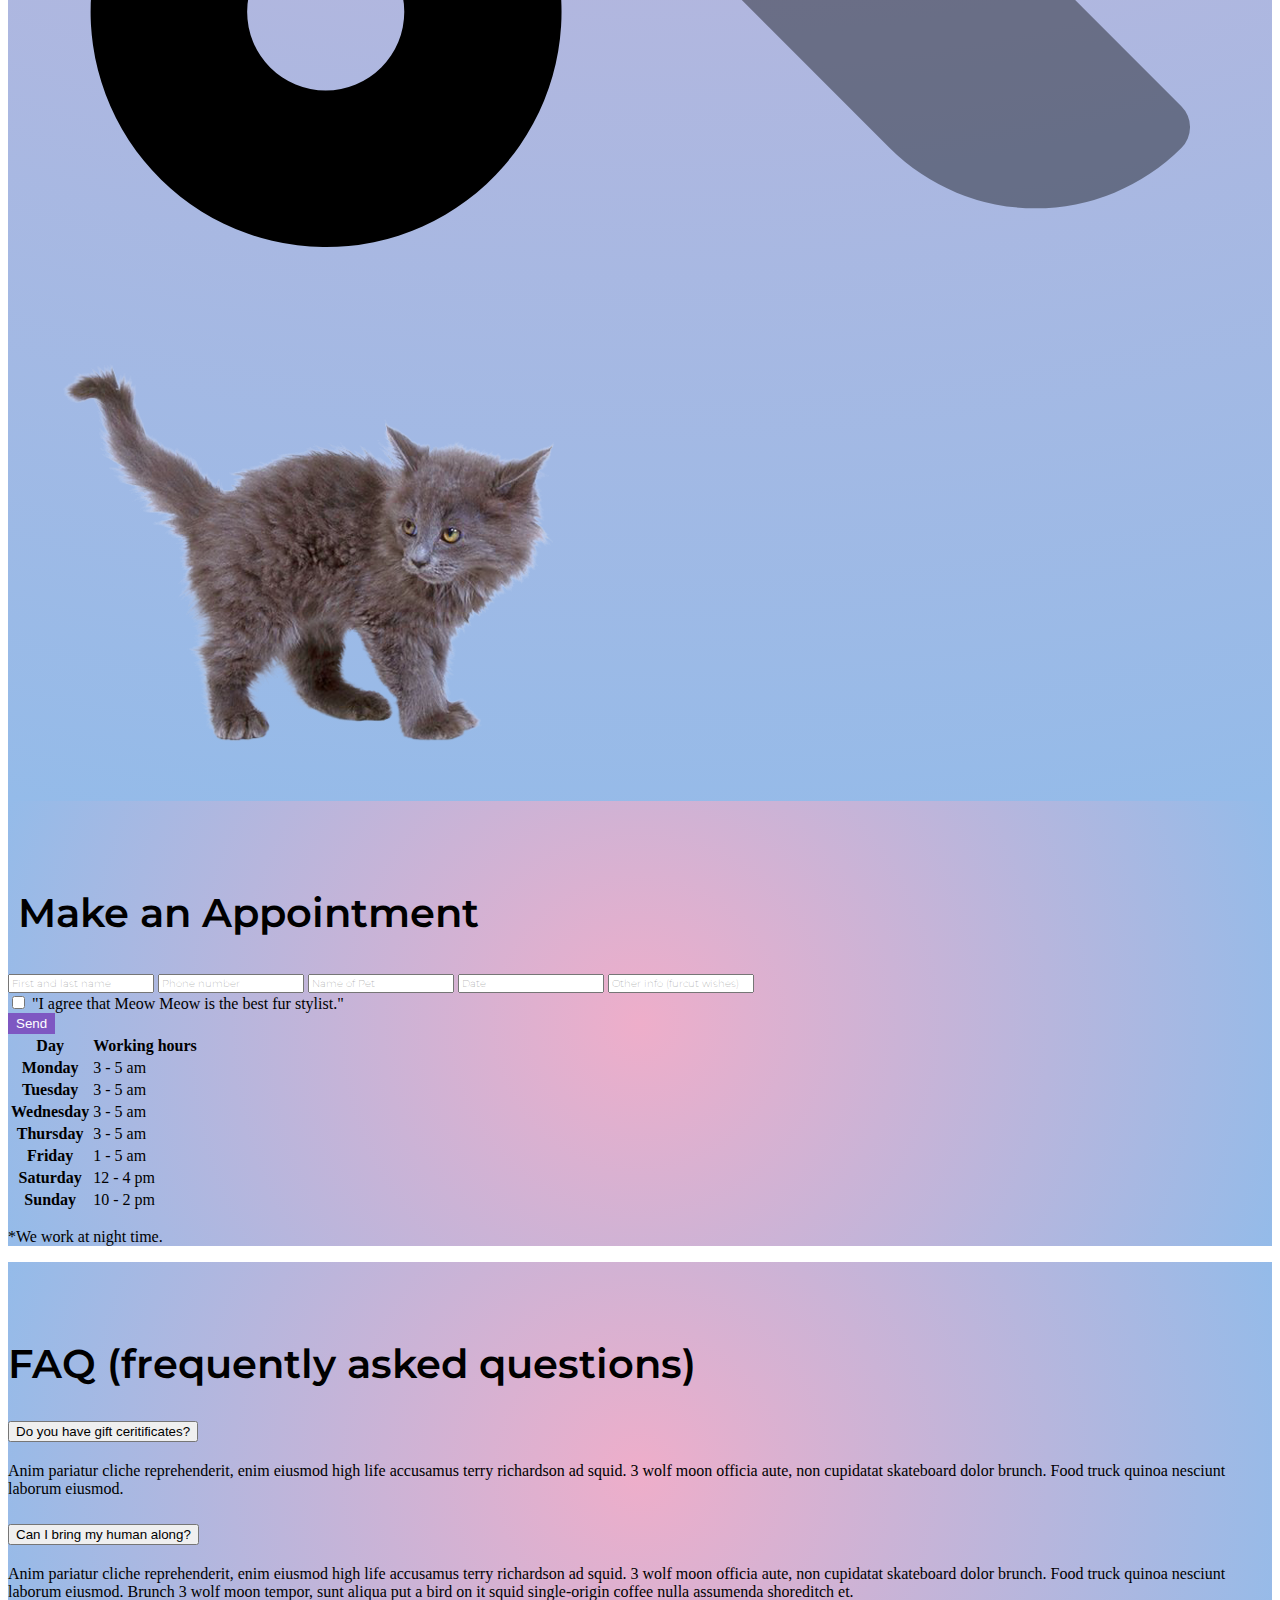
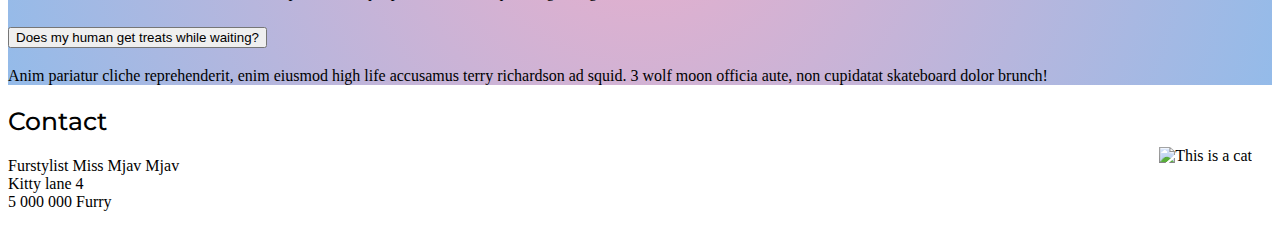
==== commit 6af93b2c: "fixing cards to be responsive" ====
--- a/Fur salon-index.html
+++ b/Fur salon-index.html
@@ -92,25 +92,29 @@
     <div class="d-flex justify-content-center" style="padding-top: 50px">
         <h1 class="header-text">Our Services</h1>
     </div>
-    <div class="d-flex justify-content-between align-items-top our-services">
-        <div class="card" style="padding: 10px">
-            <div class="d-flex justify-content-between card-services"><p class="card-text-header">Styling</p>
-                <span class="icon d-flex justify-content-between"><svg xmlns="http://www.w3.org/2000/svg"
-                                                                       viewBox="0 0 512 512"><!-- Font Awesome Pro 5.15.4 by @fontawesome - https://fontawesome.com License - https://fontawesome.com/license (Commercial License) --><defs><style>.fa-secondary {
-                    opacity: .4
-                }</style></defs><path
-                        d="M448 96h-64l-64-64v134.4a96 96 0 0 0 192 0V32zm-72 80a16 16 0 1 1 16-16 16 16 0 0 1-16 16zm80 0a16 16 0 1 1 16-16 16 16 0 0 1-16 16zm-165.41 16a204.07 204.07 0 0 0-34.59 2.89V272l-43.15-64.73a183.93 183.93 0 0 0-44.37 26.17L192 304l-60.94-30.47L128 272v-80a96.1 96.1 0 0 0-96-96 32 32 0 0 0 0 64 32 32 0 0 1 32 32v256a64.06 64.06 0 0 0 64 64h176a16 16 0 0 0 16-16v-16a32 32 0 0 0-32-32h-32l128-96v144a16 16 0 0 0 16 16h32a16 16 0 0 0 16-16V289.86a126.78 126.78 0 0 1-32 4.54c-61.81 0-113.52-44.05-125.41-102.4z"
-                        class="fa-secondary"/><path
-                        d="M376 144a16 16 0 1 0 16 16 16 16 0 0 0-16-16zm80 0a16 16 0 1 0 16 16 16 16 0 0 0-16-16zM131.06 273.53L192 304l-23.52-70.56a192.06 192.06 0 0 0-37.42 40.09zM256 272v-77.11a198.62 198.62 0 0 0-43.15 12.38z"
-                        class="fa-primary"/></svg>
+    <div class="row row-cols-1 row-cols-md-2 row-cols-lg-3 px-2">
+        <div class="col">
+            <div class="card max-width cat-card">
+
+                <div class="card card-services"><p class="card-text-header">Styling</p>
+                    <span class="icon d-flex justify-content-between"><svg xmlns="http://www.w3.org/2000/svg"
+                                                                           viewBox="0 0 512 512"><!-- Font Awesome Pro 5.15.4 by @fontawesome - https://fontawesome.com License - https://fontawesome.com/license (Commercial License) --><defs><style>.fa-secondary {
+                        opacity: .4
+                    }</style></defs><path
+                            d="M448 96h-64l-64-64v134.4a96 96 0 0 0 192 0V32zm-72 80a16 16 0 1 1 16-16 16 16 0 0 1-16 16zm80 0a16 16 0 1 1 16-16 16 16 0 0 1-16 16zm-165.41 16a204.07 204.07 0 0 0-34.59 2.89V272l-43.15-64.73a183.93 183.93 0 0 0-44.37 26.17L192 304l-60.94-30.47L128 272v-80a96.1 96.1 0 0 0-96-96 32 32 0 0 0 0 64 32 32 0 0 1 32 32v256a64.06 64.06 0 0 0 64 64h176a16 16 0 0 0 16-16v-16a32 32 0 0 0-32-32h-32l128-96v144a16 16 0 0 0 16 16h32a16 16 0 0 0 16-16V289.86a126.78 126.78 0 0 1-32 4.54c-61.81 0-113.52-44.05-125.41-102.4z"
+                            class="fa-secondary"/><path
+                            d="M376 144a16 16 0 1 0 16 16 16 16 0 0 0-16-16zm80 0a16 16 0 1 0 16 16 16 16 0 0 0-16-16zM131.06 273.53L192 304l-23.52-70.56a192.06 192.06 0 0 0-37.42 40.09zM256 272v-77.11a198.62 198.62 0 0 0-43.15 12.38z"
+                            class="fa-primary"/></svg>
                 </span>
-            </div>
-            <img src="images/2cd43b_a8d30d3b48ed429691669d831da0832c_mv2_d_2138_1959_s_2.png"
-                 class="card-img-top" alt="...">
-        </div>
-        <div class="card" style="padding: 10px">
-            <div class="d-flex justify-content-between card-services"><p class="card-text-header">Coloring</p>
-                <span class="icon d-flex justify-content-between">
+                </div>
+                <img src="images/2cd43b_a8d30d3b48ed429691669d831da0832c_mv2_d_2138_1959_s_2.png"
+                     class="card-img-top" alt="this is kitty">
+            </div>
+        </div>
+        <div class="col">
+            <div class="card max-width cat-card">
+                <div class="card card-services"><p class="card-text-header">Coloring</p>
+                    <span class="icon d-flex justify-content-between">
                     <svg xmlns="http://www.w3.org/2000/svg" viewBox="0 0 512 512"><defs><style>.fa-secondary {
                         opacity: .4
                     }</style></defs><path
@@ -119,13 +123,15 @@
                             d="M474.84 161.28c-29.12-7-61.15 15.48-71.56 50.13s4.77 68.38 33.89 75.34 61.15-15.48 71.56-50.13-4.73-68.38-33.89-75.34zm-437.67 0C8.05 168.23-7.12 202 3.28 236.61s42.44 57.09 71.56 50.13 44.29-40.69 33.89-75.34-42.44-57.09-71.56-50.13zm113.4-127.89c-30.94 8.14-46.42 49.94-34.58 93.36s46.53 72 77.46 63.87 46.42-49.94 34.55-93.36-46.49-72.01-77.43-63.87zm210.88 0c-30.94-8.15-65.62 20.45-77.45 63.87s3.64 85.22 34.58 93.36 65.62-20.45 77.46-63.87-3.65-85.21-34.59-93.36z"
                             class="fa-primary"/></svg>
                 </span>
-            </div>
-            <img src="images/2cd43b_dace4f1afa444d2391e72a5099668221_mv2.png"
-                 class="card-img-top" alt="This is a cat">
-        </div>
-        <div class="card" style="padding: 10px">
-            <div class="d-flex justify-content-between card-services"><p class="card-text-header">Furcuts</p>
-                <span class="icon d-flex justify-content-between">
+                </div>
+                <img src="images/2cd43b_dace4f1afa444d2391e72a5099668221_mv2.png"
+                     class="card-img-top" alt="This is a cat">
+            </div>
+        </div>
+        <div class="col">
+            <div class="card max-width cat-card">
+                <div class="card card-services"><p class="card-text-header">Furcuts</p>
+                    <span class="icon d-flex justify-content-between">
                     <svg xmlns="http://www.w3.org/2000/svg" viewBox="0 0 448 512"><defs><style>.fa-secondary {
                         opacity: .4
                     }</style></defs><path
@@ -134,10 +140,12 @@
                             d="M444.48 89.57a12 12 0 0 0 0-17 84 84 0 0 0-118.79 0L109.36 288.93a95.9 95.9 0 1 0 76 59.81zM96 416a32 32 0 1 1 32-32 32 32 0 0 1-32 32z"
                             class="fa-primary"/></svg>
                 </span>
-            </div>
-            <img src="images/2cd43b_8ef5bbae50bc48f39000dfb1707d211b_mv2.png"
-                 class="card-img-top" alt="This is a cat">
-        </div>
+                </div>
+                <img src="images/2cd43b_8ef5bbae50bc48f39000dfb1707d211b_mv2.png"
+                     class="card-img-top" alt="This is a cat">
+            </div>
+        </div>
+
     </div>
 </div>
 <div class="container-fluid background">
@@ -266,34 +274,35 @@
             </div>
         </div>
     </div>
-
-    <div class="footer bg-success">
-        <div class="container">
-            <div class="d-flex justify-content-start">
-                <h2 class="header-text-2">Contact</h2>
-                <p>Furstylist Miss Mjav Mjav<br>
-                    Kitty lane 4<br>
-                    5 000 000 Furry
-                </p>
-            </div>
-
-        </div>
-        <div class="container" style="padding: 20px">
-            <div class="d-flex justify-content-start">
-                <img src="https://images.unsplash.com/photo-1526336024174-e58f5cdd8e13?ixlib=rb-1.2.1&ixid=MnwxMjA3fDB8MHxwaG90by1wYWdlfHx8fGVufDB8fHx8&auto=format&fit=crop&w=774&q=80"
-                     class="footer-img-middle" alt="This is a cat">
-            </div>
-        </div>
-    </div>
-
-    <script src="https://code.jquery.com/jquery-3.4.1.slim.min.js"
-            integrity="sha384-J6qa4849blE2+poT4WnyKhv5vZF5SrPo0iEjwBvKU7imGFAV0wwj1yYfoRSJoZ+n"
-            crossorigin="anonymous"></script>
-    <script src="https://cdn.jsdelivr.net/npm/popper.js@1.16.0/dist/umd/popper.min.js"
-            integrity="sha384-Q6E9RHvbIyZFJoft+2mJbHaEWldlvI9IOYy5n3zV9zzTtmI3UksdQRVvoxMfooAo"
-            crossorigin="anonymous"></script>
-    <script src="https://cdn.jsdelivr.net/npm/bootstrap@4.4.1/dist/js/bootstrap.min.js"
-            integrity="sha384-wfSDF2E50Y2D1uUdj0O3uMBJnjuUD4Ih7YwaYd1iqfktj0Uod8GCExl3Og8ifwB6"
-            crossorigin="anonymous"></script>
+</div>
+
+<div class="footer bg-success">
+    <div class="container">
+        <div class="d-flex justify-content-start">
+            <h2 class="header-text-2">Contact</h2>
+            <p>Furstylist Miss Mjav Mjav<br>
+                Kitty lane 4<br>
+                5 000 000 Furry
+            </p>
+        </div>
+
+    </div>
+    <div class="container" style="padding: 20px">
+        <div class="d-flex justify-content-start">
+            <img src="https://images.unsplash.com/photo-1526336024174-e58f5cdd8e13?ixlib=rb-1.2.1&ixid=MnwxMjA3fDB8MHxwaG90by1wYWdlfHx8fGVufDB8fHx8&auto=format&fit=crop&w=774&q=80"
+                 class="footer-img-middle" alt="This is a cat">
+        </div>
+    </div>
+</div>
+
+<script src="https://code.jquery.com/jquery-3.4.1.slim.min.js"
+        integrity="sha384-J6qa4849blE2+poT4WnyKhv5vZF5SrPo0iEjwBvKU7imGFAV0wwj1yYfoRSJoZ+n"
+        crossorigin="anonymous"></script>
+<script src="https://cdn.jsdelivr.net/npm/popper.js@1.16.0/dist/umd/popper.min.js"
+        integrity="sha384-Q6E9RHvbIyZFJoft+2mJbHaEWldlvI9IOYy5n3zV9zzTtmI3UksdQRVvoxMfooAo"
+        crossorigin="anonymous"></script>
+<script src="https://cdn.jsdelivr.net/npm/bootstrap@4.4.1/dist/js/bootstrap.min.js"
+        integrity="sha384-wfSDF2E50Y2D1uUdj0O3uMBJnjuUD4Ih7YwaYd1iqfktj0Uod8GCExl3Og8ifwB6"
+        crossorigin="anonymous"></script>
 </body>
 </html>
--- a/fur-salon.css
+++ b/fur-salon.css
@@ -62,10 +62,13 @@
 
 
 .card-img-top {
-    width: 24rem;
-    height: auto;
+    max-width:100%;
 }
-
+.cat-card{
+    min-height: 600px;
+    padding: 50px;
+    background-color: transparent;
+}
 .header-text-2 {
     font-family: Montserrat, sans-serif;
     font-weight: 500;
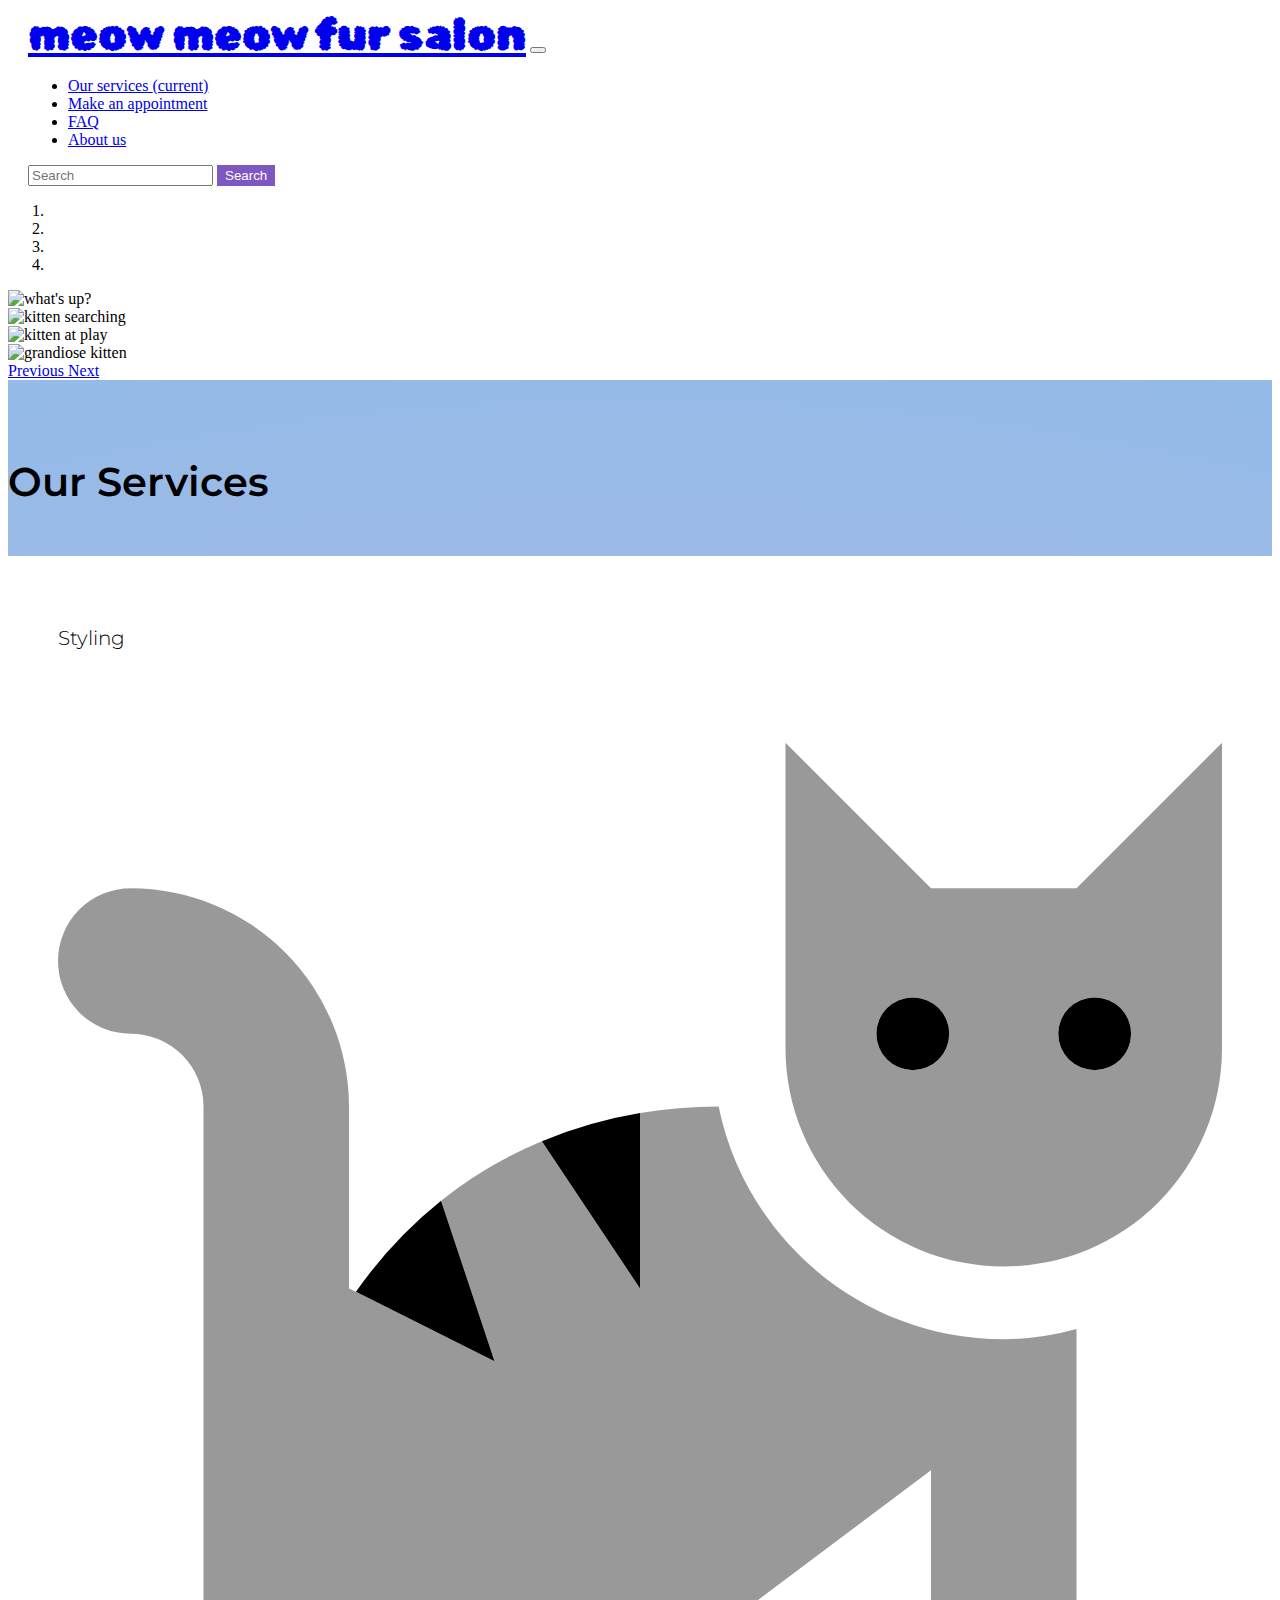
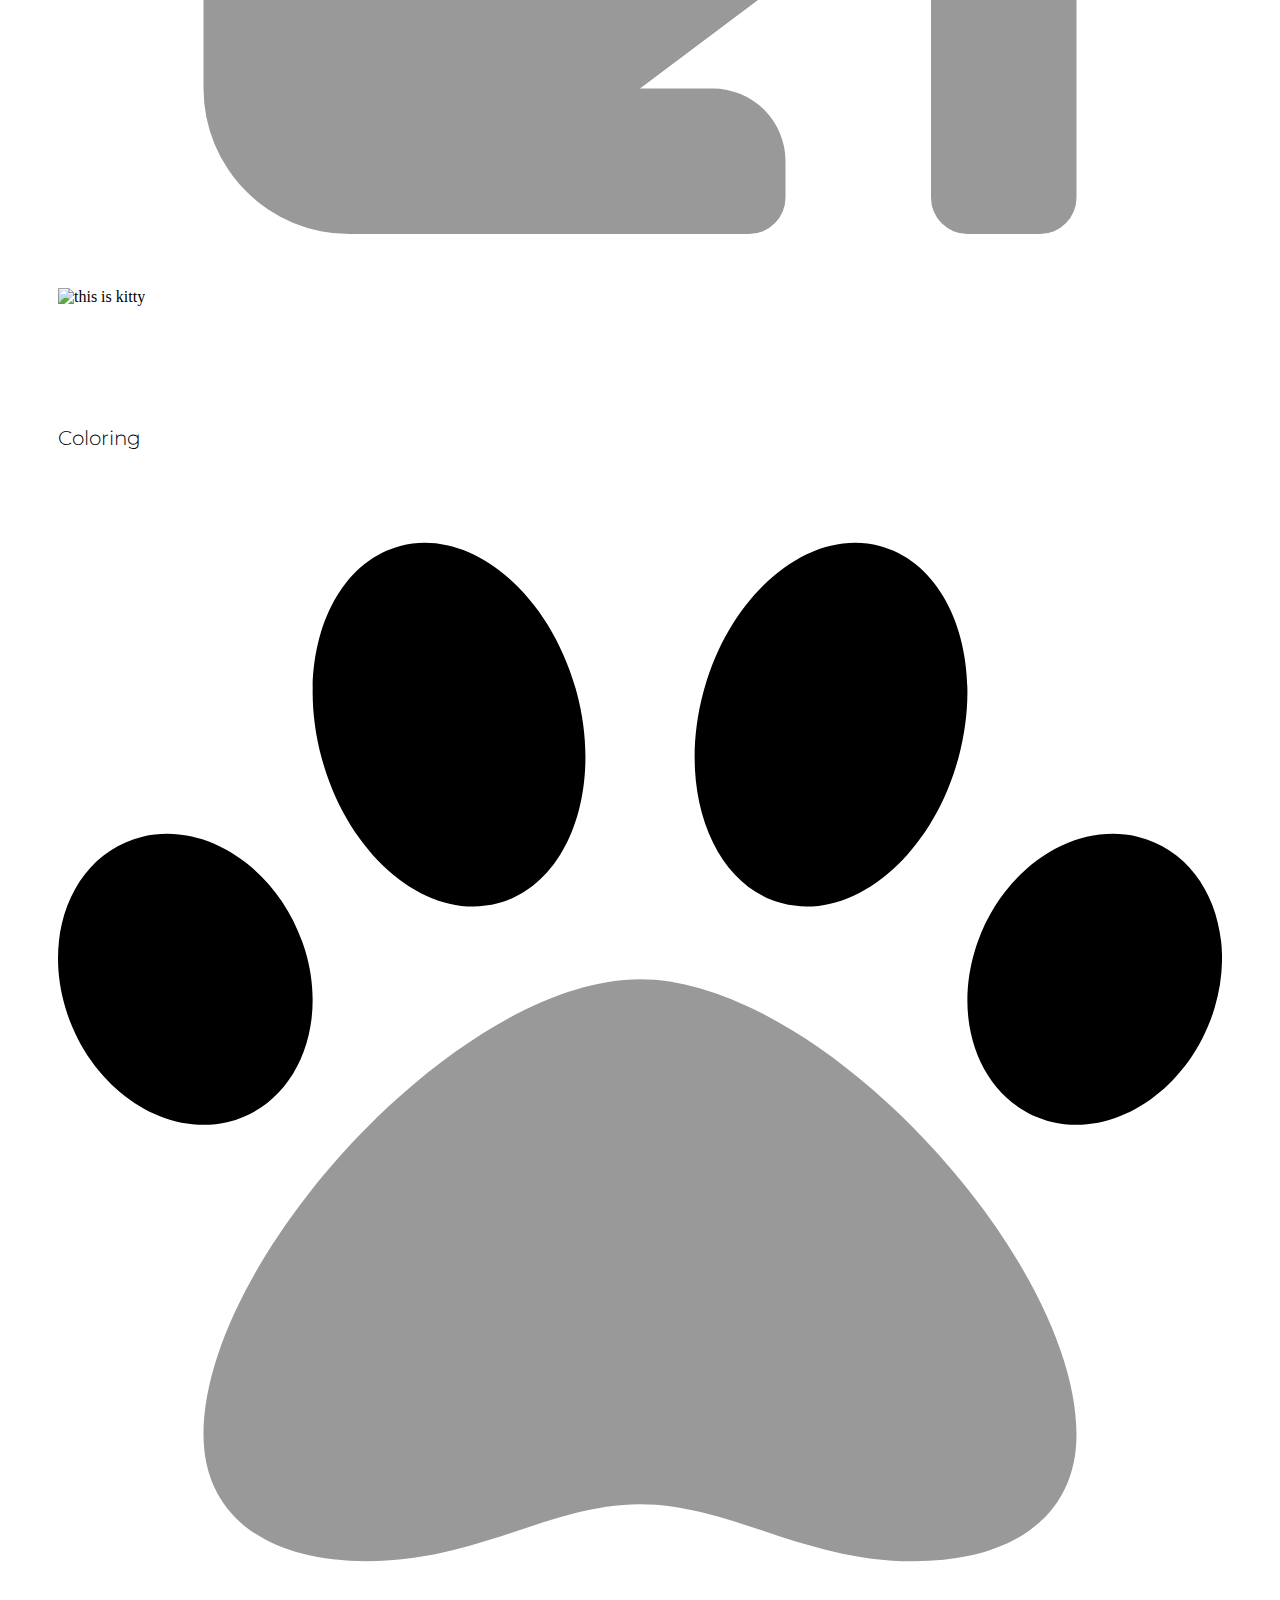
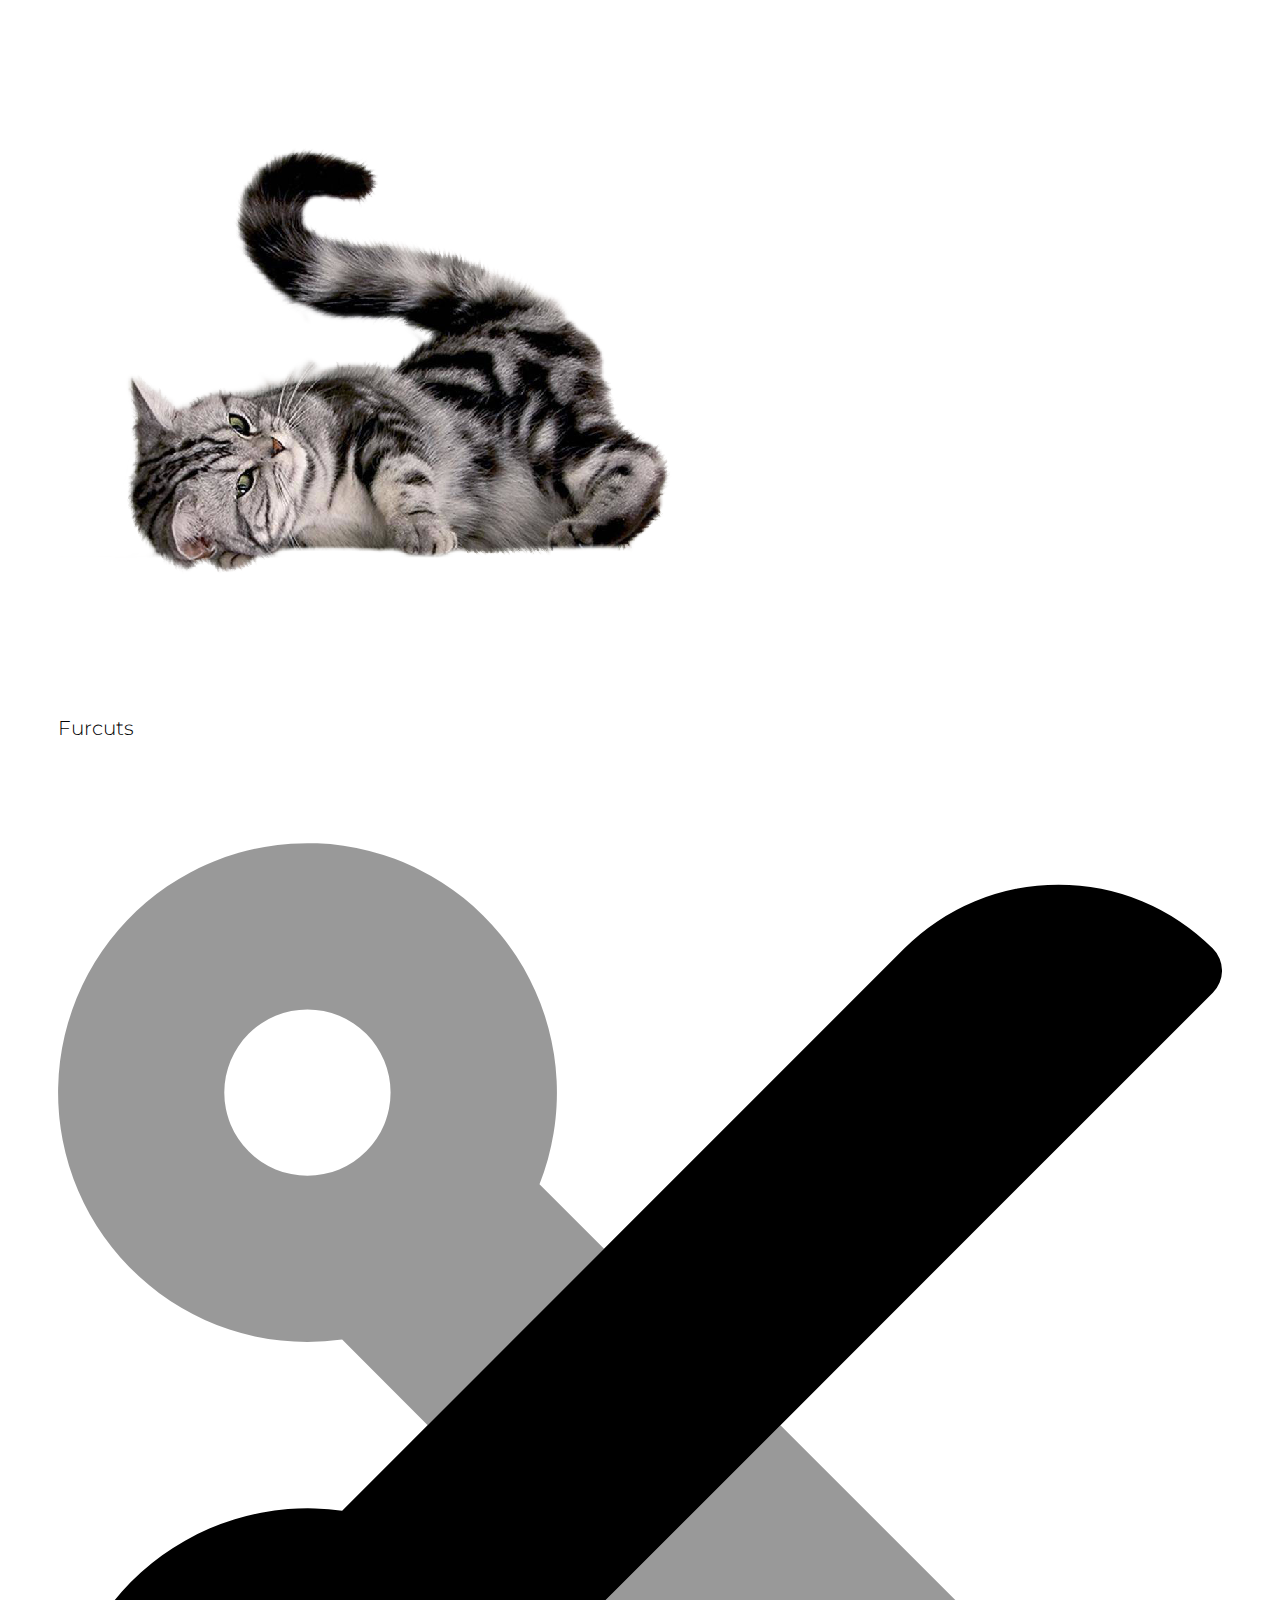
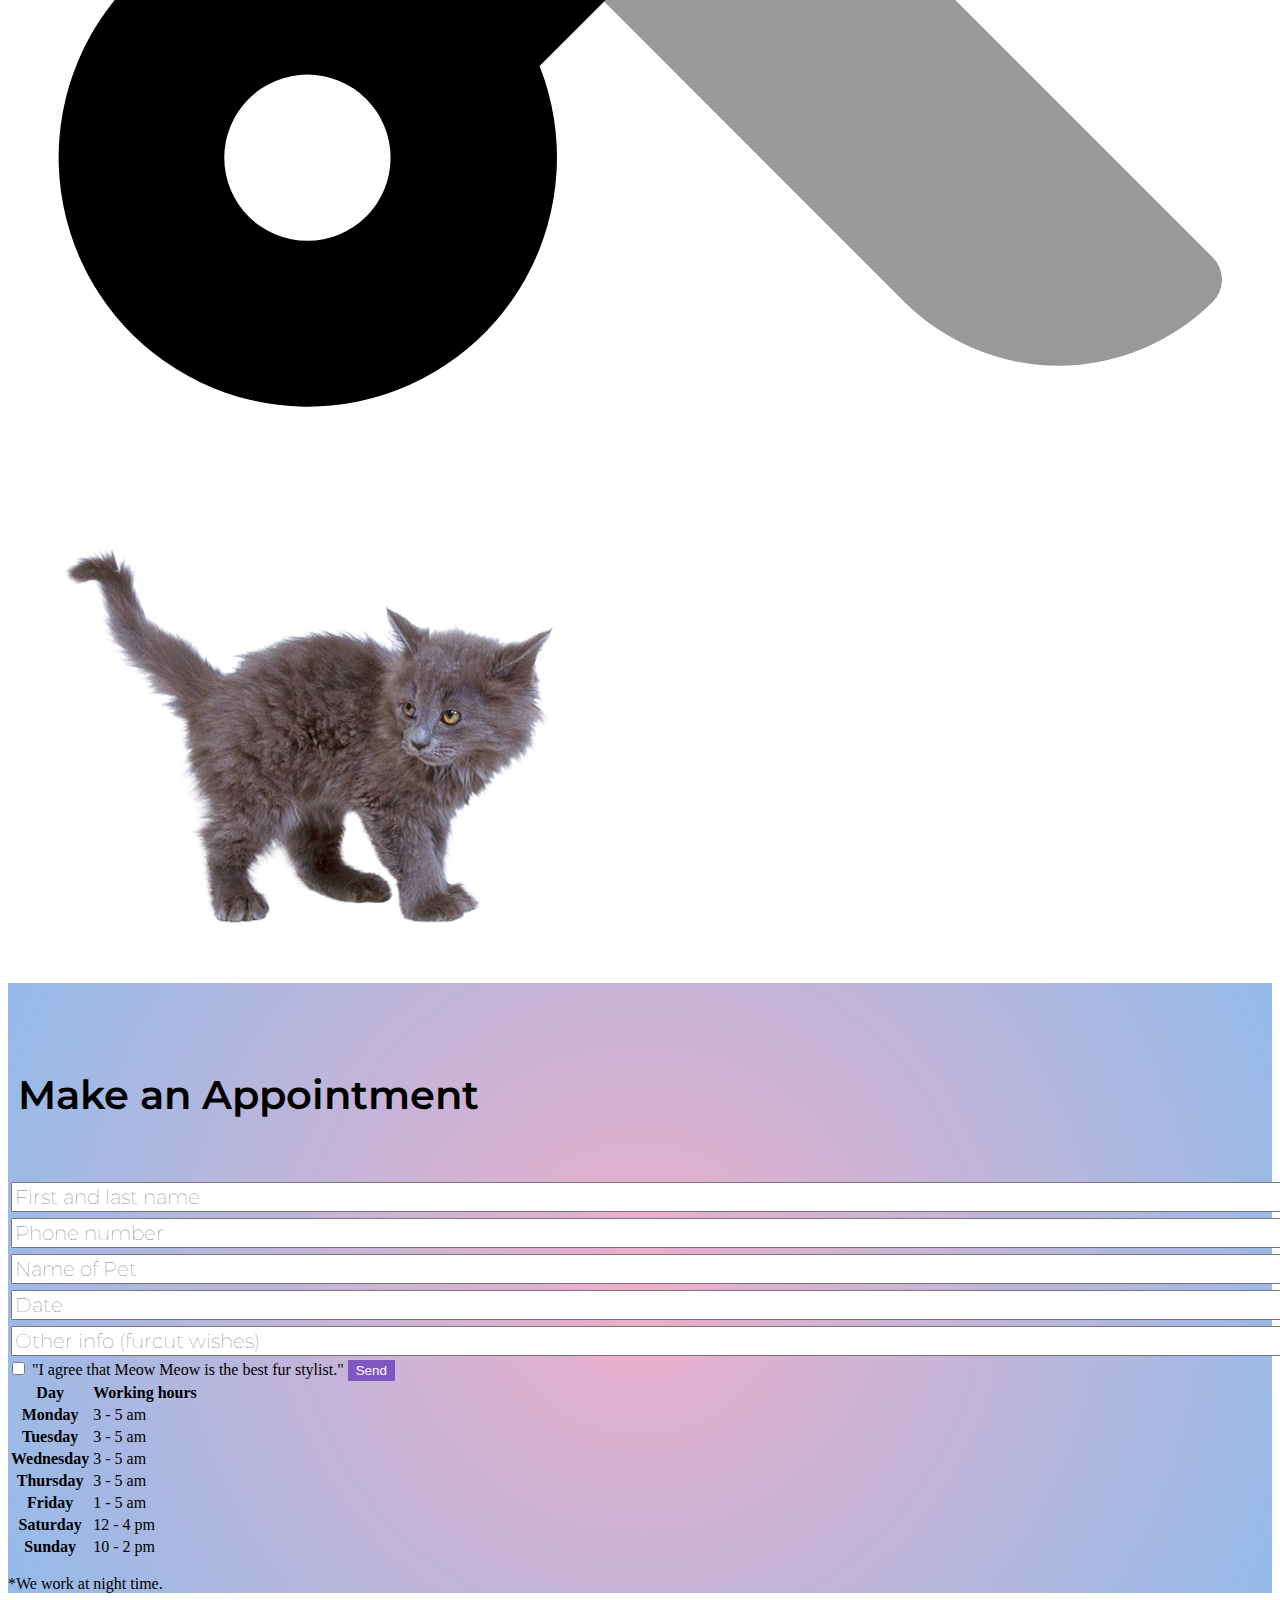
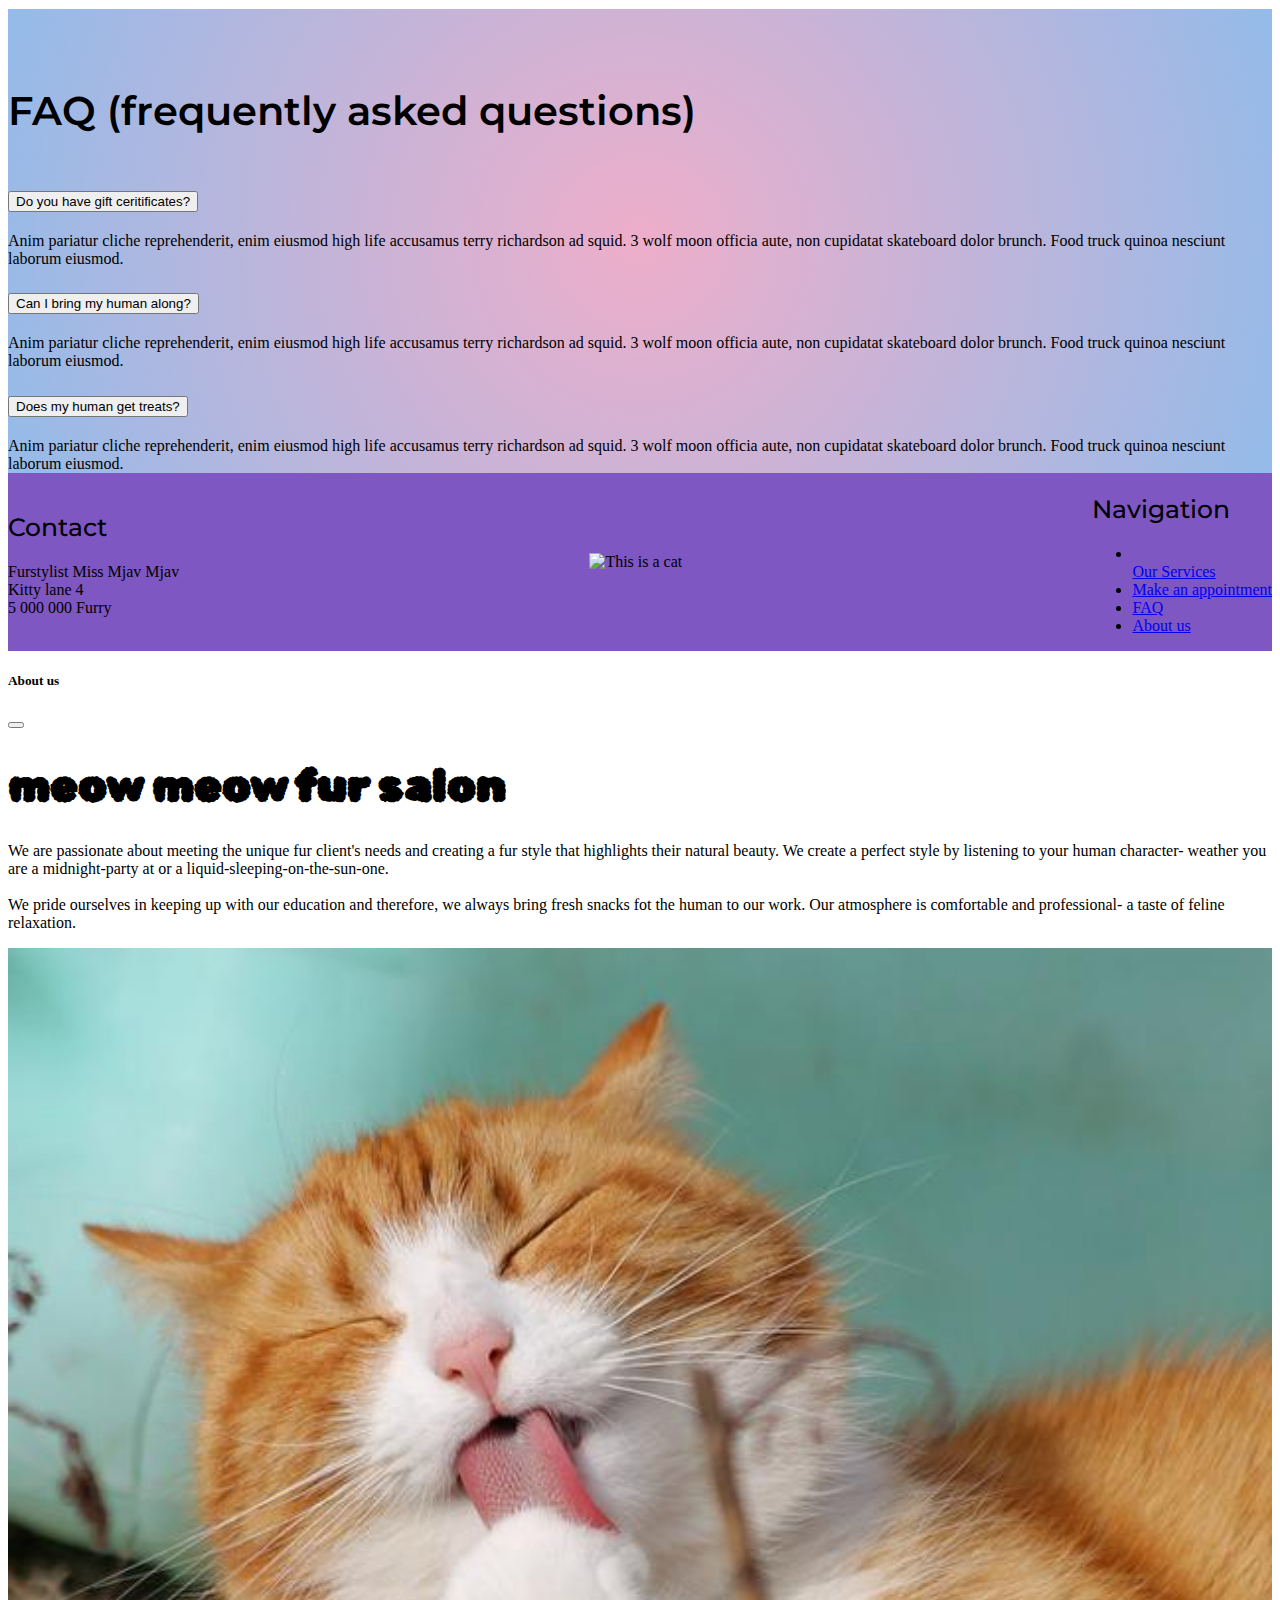
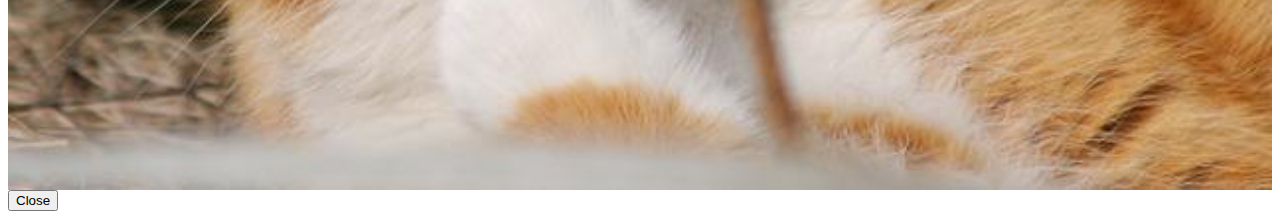
==== commit d292afdc: "Make an appointment fix button and checkbox; FAQ accordion fix modal window" ====
--- a/Fur salon-index.html
+++ b/Fur salon-index.html
@@ -42,7 +42,8 @@
 
                 </li>
                 <li class="nav-item">
-                    <a class="nav-link " href="#" tabindex="-1" aria-disabled="true">About us</a>
+                    <a class="nav-link" href="#aboutUs" tabindex="-1" aria-disabled="true" data-bs-toggle="modal"
+                       data-bs-target="#aboutUs">About us</a>
                 </li>
             </ul>
             <form class="form-inline my-2 my-lg-0 d-flex">
@@ -94,9 +95,9 @@
     </div>
     <div class="row row-cols-1 row-cols-md-2 row-cols-lg-3 px-2">
         <div class="col">
-            <div class="card max-width cat-card">
-
-                <div class="card card-services"><p class="card-text-header">Styling</p>
+            <div class="card max-width cat-card card-services">
+                <div class="d-flex justify-content-between text-in-card">
+                    <p class="card-text-header">Styling</p>
                     <span class="icon d-flex justify-content-between"><svg xmlns="http://www.w3.org/2000/svg"
                                                                            viewBox="0 0 512 512"><!-- Font Awesome Pro 5.15.4 by @fontawesome - https://fontawesome.com License - https://fontawesome.com/license (Commercial License) --><defs><style>.fa-secondary {
                         opacity: .4
@@ -112,10 +113,11 @@
             </div>
         </div>
         <div class="col">
-            <div class="card max-width cat-card">
-                <div class="card card-services"><p class="card-text-header">Coloring</p>
-                    <span class="icon d-flex justify-content-between">
-                    <svg xmlns="http://www.w3.org/2000/svg" viewBox="0 0 512 512"><defs><style>.fa-secondary {
+            <div class="card max-width cat-card card-services">
+                <div class="d-flex justify-content-between text-in-card">
+                    <p class="card-text-header">Coloring</p>
+                    <span class="icon d-flex justify-content-between"><svg xmlns="http://www.w3.org/2000/svg"
+                                                                           viewBox="0 0 512 512"><defs><style>.fa-secondary {
                         opacity: .4
                     }</style></defs><path
                             d="M448 424.26c0 34.9-26.81 55.75-71.74 55.75-48.41 0-80.75-25.08-120.26-25.08-39.17 0-71.42 25.08-120.26 25.08C90.82 480 64 459.16 64 424.26 64 346.77 176.6 224 256 224s192 122.77 192 200.26z"
@@ -129,10 +131,11 @@
             </div>
         </div>
         <div class="col">
-            <div class="card max-width cat-card">
-                <div class="card card-services"><p class="card-text-header">Furcuts</p>
-                    <span class="icon d-flex justify-content-between">
-                    <svg xmlns="http://www.w3.org/2000/svg" viewBox="0 0 448 512"><defs><style>.fa-secondary {
+            <div class="card max-width cat-card card-services">
+                <div class="d-flex justify-content-between text-in-card">
+                    <p class="card-text-header">Furcuts</p>
+                    <span class="icon d-flex justify-content-between"><svg xmlns="http://www.w3.org/2000/svg"
+                                                                           viewBox="0 0 448 512"><defs><style>.fa-secondary {
                         opacity: .4
                     }</style></defs><path
                             d="M96 224a96.49 96.49 0 0 0 13.36-.93L142.29 256l67.88-67.88-24.85-24.86A96 96 0 1 0 96 224zm0-128a32 32 0 1 1-32 32 32 32 0 0 1 32-32zm348.48 326.43a12 12 0 0 1 0 17 84 84 0 0 1-118.79 0L210.17 323.88 278.06 256z"
@@ -149,141 +152,161 @@
     </div>
 </div>
 <div class="container-fluid background">
-    <div class="d-flex justify-content-center flex-wrap" style="padding-top: 50px">
+
+    <div class="d-flex justify-content-center flex-wrap " style="padding-top: 50px">
 
         <h1 class="header-text w-100 text-center" style="padding: 10px">Make an Appointment</h1>
         <div class="break"></div>
-        <div class="d-flex  flex-column justify-content-start align-items-center">
-            <input class="form-info" type="text" placeholder="First and last name">
-            <input class="form-info" type="text" placeholder="Phone number">
-            <input class="form-info" type="text" placeholder="Name of Pet">
-            <input class="form-info" type="text" placeholder="Date">
-            <input class="form-info" type="text" placeholder="Other info (furcut wishes)">
-            <div class="col-12">
-                <input type="checkbox">
-                "I agree that Meow Meow is the best fur stylist."
-            </div>
-            <button type="button" class="btn btn-primary button-search">Send</button>
-        </div>
-        <div class="">
-            <table class="table">
-                <thead>
-                <tr>
-                    <th scope="col">Day</th>
-                    <th scope="col">Working hours</th>
-                </tr>
-                </thead>
-                <tbody>
-                <tr>
-                    <th scope="row">Monday</th>
-                    <td>3 - 5 am</td>
-
-                </tr>
-                <tr>
-                    <th scope="row">Tuesday</th>
-                    <td>3 - 5 am</td>
-
-                </tr>
-                <tr>
-                    <th scope="row">Wednesday</th>
-                    <td>3 - 5 am</td>
-
-                </tr>
-                <tr>
-                    <th scope="row">Thursday</th>
-                    <td>3 - 5 am</td>
-
-                </tr>
-                <tr>
-                    <th scope="row">Friday</th>
-                    <td>1 - 5 am</td>
-
-                </tr>
-                <tr>
-                    <th scope="row">Saturday</th>
-                    <td>12 - 4 pm</td>
-
-                </tr>
-                <tr>
-                    <th scope="row">Sunday</th>
-                    <td>10 - 2 pm</td>
-
-                </tr>
-                </tbody>
-            </table>
-            <p>*We work at night time.</p>
-        </div>
-    </div>
-</div>
-<div class="container-fluid background">
-    <div class="d-flex justify-content-center" style="padding-top: 50px">
-        <h1 class="header-text w-100 text-center">FAQ (frequently asked questions)</h1>
-        <div class="accordion w-100" id="accordionExample">
-            <div class="card">
-                <div class="card-header" id="headingOne">
-                    <h2 class="mb-0">
-                        <button class="btn btn-link" type="button" data-toggle="collapse" data-target="#collapseOne"
-                                aria-expanded="true" aria-controls="collapseOne">
-                            Do you have gift ceritificates?
-                        </button>
-                    </h2>
-                </div>
-
-                <div id="collapseOne" class="collapse show" aria-labelledby="headingOne"
-                     data-parent="#accordionExample">
-                    <div class="card-body">
-                        Anim pariatur cliche reprehenderit, enim eiusmod high life accusamus terry richardson ad squid.
-                        3 wolf moon officia aute, non cupidatat skateboard dolor brunch. Food truck quinoa nesciunt
-                        laborum eiusmod.
+        <div class=" container">
+            <div class="row gx-sm-3 gx-md-4 gx-lg-5">
+                <div class="col">
+                    <input class="form-info" type="text" placeholder="First and last name">
+                    <input class="form-info" type="text" placeholder="Phone number">
+                    <input class="form-info" type="text" placeholder="Name of Pet">
+                    <input class="form-info" type="text" placeholder="Date">
+                    <input class="form-info" type="text" placeholder="Other info (furcut wishes)">
+                    <div class="col">
+                        <div class="col-12">
+                            <input type="checkbox">
+                            "I agree that Meow Meow is the best fur stylist."
+                            <button type="button" class="btn btn-primary button-search ms-4 my-5">Send</button>
+                        </div>
                     </div>
                 </div>
-            </div>
-            <div class="card">
-                <div class="card-header" id="headingTwo">
-                    <h2 class="mb-0">
-                        <button class="btn btn-link collapsed" type="button" data-toggle="collapse"
-                                data-target="#collapseTwo" aria-expanded="false" aria-controls="collapseTwo">
-                            Can I bring my human along?
-                        </button>
-                    </h2>
-                </div>
-                <div id="collapseTwo" class="collapse" aria-labelledby="headingTwo" data-parent="#accordionExample">
-                    <div class="card-body">
-                        Anim pariatur cliche reprehenderit, enim eiusmod high life accusamus terry richardson ad squid.
-                        3 wolf moon officia aute, non cupidatat skateboard dolor brunch. Food truck quinoa nesciunt
-                        laborum eiusmod. Brunch 3 wolf moon tempor, sunt aliqua put a bird on it squid single-origin
-                        coffee nulla assumenda shoreditch et.
+                <div class="col">
+                    <table class="table time-table">
+                        <thead>
+                        <tr>
+                            <th scope="col">Day</th>
+                            <th scope="col">Working hours</th>
+                        </tr>
+                        </thead>
+                        <tbody>
+                        <tr>
+                            <th scope="row">Monday</th>
+                            <td>3 - 5 am</td>
+
+                        </tr>
+                        <tr>
+                            <th scope="row">Tuesday</th>
+                            <td>3 - 5 am</td>
+
+                        </tr>
+                        <tr>
+                            <th scope="row">Wednesday</th>
+                            <td>3 - 5 am</td>
+
+                        </tr>
+                        <tr>
+                            <th scope="row">Thursday</th>
+                            <td>3 - 5 am</td>
+
+                        </tr>
+                        <tr>
+                            <th scope="row">Friday</th>
+                            <td>1 - 5 am</td>
+
+                        </tr>
+                        <tr>
+                            <th scope="row">Saturday</th>
+                            <td>12 - 4 pm</td>
+
+                        </tr>
+                        <tr>
+                            <th scope="row">Sunday</th>
+                            <td>10 - 2 pm</td>
+
+                        </tr>
+                        </tbody>
+                    </table>
+                    <p>*We work at night time.</p>
+                </div>
+            </div>
+        </div>
+    </div>
+</div>
+</div>
+</div>
+<div class="background">
+    <div class="container">
+        <div class="row row-cols-1 justify-content-center" style="padding-top: 50px">
+            <div class="col">
+                <h1 class="header-text text-center">FAQ (frequently asked questions)</h1>
+            </div>
+            <div class="row row-cols-1">
+                <div class="col">
+                    <div class="accordion" id="accordionExample">
+                        <div class="accordion-item my-4">
+                            <h2 class="accordion-header" id="headingOne">
+                                <button class="accordion-button" type="button" data-bs-toggle="collapse"
+                                        data-bs-target="#collapseOne" aria-expanded="true" aria-controls="collapseOne">
+                                    Do you have gift ceritificates?
+                                </button>
+                            </h2>
+                            <div id="collapseOne" class="accordion-collapse collapse show" aria-labelledby="headingOne"
+                                 data-bs-parent="#accordionExample">
+                                <div class="accordion-body">
+                                    Anim pariatur cliche reprehenderit, enim eiusmod high life accusamus terry
+                                    richardson ad squid. 3 wolf moon officia aute, non cupidatat skateboard dolor
+                                    brunch. Food truck quinoa
+                                    nesciunt laborum eiusmod.
+                                </div>
+                            </div>
+                        </div>
+                        <div class="accordion-item my-4">
+                            <h2 class="accordion-header" id="headingTwo">
+                                <button class="accordion-button" type="button" data-bs-toggle="collapse"
+                                        data-bs-target="#collapseTwo" aria-expanded="true" aria-controls="collapseTwo">
+                                    Can I bring my human along?
+                                </button>
+                            </h2>
+                            <div id="collapseTwo" class="accordion-collapse collapse show" aria-labelledby="headingTwo"
+                                 data-bs-parent="#accordionExample">
+                                <div class="accordion-body">
+                                    Anim pariatur cliche reprehenderit, enim eiusmod high life accusamus terry
+                                    richardson ad squid. 3 wolf moon officia aute, non cupidatat skateboard dolor
+                                    brunch. Food truck quinoa
+                                    nesciunt laborum eiusmod.
+                                </div>
+                            </div>
+                        </div>
+                        <div class="accordion-item mt-4 mb-5">
+                            <h2 class="accordion-header" id="headingThree">
+                                <button class="accordion-button" type="button" data-bs-toggle="collapse"
+                                        data-bs-target="#collapseTwo" aria-expanded="true"
+                                        aria-controls="collapseThree">
+                                    Does my human get treats?
+                                </button>
+                            </h2>
+                            <div id="collapseThree" class="accordion-collapse collapse show"
+                                 aria-labelledby="headingThree"
+                                 data-bs-parent="#accordionExample">
+                                <div class="accordion-body">
+                                    Anim pariatur cliche reprehenderit, enim eiusmod high life accusamus terry
+                                    richardson ad squid. 3 wolf moon officia aute, non cupidatat skateboard dolor
+                                    brunch. Food truck quinoa
+                                    nesciunt laborum eiusmod.
+                                </div>
+                            </div>
+                        </div>
+
                     </div>
                 </div>
             </div>
-            <div class="card">
-                <div class="card-header" id="headingThree">
-                    <h2 class="mb-0">
-                        <button class="btn btn-link collapsed" type="button" data-toggle="collapse"
-                                data-target="#collapseThree" aria-expanded="false" aria-controls="collapseThree">
-                            Does my human get treats while waiting?
-                        </button>
-                    </h2>
-                </div>
-                <div id="collapseThree" class="collapse" aria-labelledby="headingThree" data-parent="#accordionExample">
-                    <div class="card-body">
-                        Anim pariatur cliche reprehenderit, enim eiusmod high life accusamus terry richardson ad squid.
-                        3 wolf moon officia aute, non cupidatat skateboard dolor brunch!
-                    </div>
-                </div>
-            </div>
-        </div>
-    </div>
-</div>
-
-<div class="footer bg-success">
+        </div>
+    </div>
+</div>
+</div>
+<div class="footer">
     <div class="container">
         <div class="d-flex justify-content-start">
-            <h2 class="header-text-2">Contact</h2>
-            <p>Furstylist Miss Mjav Mjav<br>
-                Kitty lane 4<br>
-                5 000 000 Furry
-            </p>
+            <div class="col">
+                <h2 class="header-text-2">Contact</h2>
+                <p>Furstylist Miss Mjav Mjav<br>
+                    Kitty lane 4<br>
+                    5 000 000 Furry
+                </p>
+            </div>
         </div>
 
     </div>
@@ -293,16 +316,52 @@
                  class="footer-img-middle" alt="This is a cat">
         </div>
     </div>
-</div>
-
-<script src="https://code.jquery.com/jquery-3.4.1.slim.min.js"
-        integrity="sha384-J6qa4849blE2+poT4WnyKhv5vZF5SrPo0iEjwBvKU7imGFAV0wwj1yYfoRSJoZ+n"
-        crossorigin="anonymous"></script>
-<script src="https://cdn.jsdelivr.net/npm/popper.js@1.16.0/dist/umd/popper.min.js"
-        integrity="sha384-Q6E9RHvbIyZFJoft+2mJbHaEWldlvI9IOYy5n3zV9zzTtmI3UksdQRVvoxMfooAo"
-        crossorigin="anonymous"></script>
-<script src="https://cdn.jsdelivr.net/npm/bootstrap@4.4.1/dist/js/bootstrap.min.js"
-        integrity="sha384-wfSDF2E50Y2D1uUdj0O3uMBJnjuUD4Ih7YwaYd1iqfktj0Uod8GCExl3Og8ifwB6"
+    <div class="d-flex justify-content-start navbar-bottom">
+        <div class="col">
+            <h2 class="header-text-2">Navigation</h2>
+            <ul>
+            <li></li><a href="#">Our Services</a></li>
+            <li><a href="#">Make an appointment</a></li>
+            <li><a href="#">FAQ</a></li>
+            <li><a href="#aboutUs" data-bs-toggle="modal" data-bs-target="#aboutUs">About us</a></li>
+        </ul>
+        </div>
+    </div>
+</div>
+
+<!-- Modal -->
+<div class="modal fade" id="aboutUs" tabindex="-1" aria-labelledby="aboutUs" aria-hidden="true">
+    <div class="modal-dialog modal-dialog-centered">
+        <div class="modal-content">
+            <div class="modal-header">
+                <h5 class="modal-title" id="aboutUsLabel">About us</h5>
+                <button type="button" class="btn-close" data-bs-dismiss="modal" aria-label="Close"></button>
+            </div>
+            <div class="modal-body">
+                <div class="break">
+                    <h1 class="logo text-center">meow meow fur salon</h1>
+                    <p class="card-body">We are passionate about meeting the unique fur client's needs and creating a
+                        fur style that highlights their natural beauty. We create a perfect style by listening to your
+                        human character- weather you are a midnight-party at or a
+                        liquid-sleeping-on-the-sun-one.<br><br>
+                        We pride ourselves in keeping up with our education and therefore, we always bring fresh snacks
+                        fot the human to our work. Our atmosphere is comfortable and professional- a taste of feline
+                        relaxation.</p>
+                    <img class="about-us-kitty-pic"
+                         src="images/cat-g6dadff62a_640.jpg"
+                         class="card-img-top" alt="This is a cat">
+                </div>
+            </div>
+            <div class="modal-footer">
+                <button type="button" class="btn btn-secondary" data-bs-dismiss="modal">Close</button>
+
+            </div>
+        </div>
+    </div>
+</div>
+
+<script src="https://cdn.jsdelivr.net/npm/bootstrap@5.1.3/dist/js/bootstrap.bundle.min.js"
+        integrity="sha384-ka7Sk0Gln4gmtz2MlQnikT1wXgYsOg+OMhuP+IlRH9sENBO0LRn5q+8nbTov4+1p"
         crossorigin="anonymous"></script>
 </body>
 </html>
--- a/fur-salon.css
+++ b/fur-salon.css
@@ -1,13 +1,6 @@
 :root {
     --main-bg-color: violet;
 }
-
-/*.container {*/
-/*    height: 100vh;*/
-/*    display: flex;*/
-/*    flex-direction: column;*/
-/*    justify-content: space-between;*/
-/*}*/
 
 .navbar-custom {
     padding-left: 20px;
@@ -24,8 +17,9 @@
     border-color: transparent;
     background-color: #7E57C2;
 }
-.button-search:hover{
-    background-color:purple;
+
+.button-search:hover {
+    background-color: purple;
 }
 
 .background {
@@ -38,6 +32,7 @@
 }
 
 .header-text {
+    margin-bottom: 50px;
     font-family: Montserrat, sans-serif;
     font-weight: 600;
     font-size: 40px;
@@ -52,7 +47,7 @@
 }
 
 .card-services {
-    padding: 2rem;
+    padding: 1rem;
 }
 
 .icon {
@@ -60,15 +55,20 @@
     height: 2rem;
 }
 
+.text-in-card {
+    margin-bottom: 50px;
+}
 
 .card-img-top {
-    max-width:100%;
+    max-width: 100%;
 }
-.cat-card{
-    min-height: 600px;
+
+.cat-card {
+    min-height: 700px;
     padding: 50px;
-    background-color: transparent;
+    background-color: white;
 }
+
 .header-text-2 {
     font-family: Montserrat, sans-serif;
     font-weight: 500;
@@ -79,8 +79,20 @@
 .form-info {
     font-family: Montserrat, sans-serif;
     font-weight: 100;
-    font-size: 10px;
+    font-size: 20px;
     color: #7E57C2;
+    min-width: 100%;
+    margin: 3px;
+}
+.time-table{
+    border-color: black;
+
+}
+.about-us-kitty-pic{
+    display:flex;
+    justify-content: center;
+    align-items: center;
+    width: 100%;
 }
 
 .footer {
@@ -88,7 +100,9 @@
     justify-content: space-between;
     align-content: space-around;
     align-items: center;
+    background-color: #7E57C2;
 }
-.footer-img-middle{
-    width:100px;
+
+.footer-img-middle {
+    width: 100px;
 }